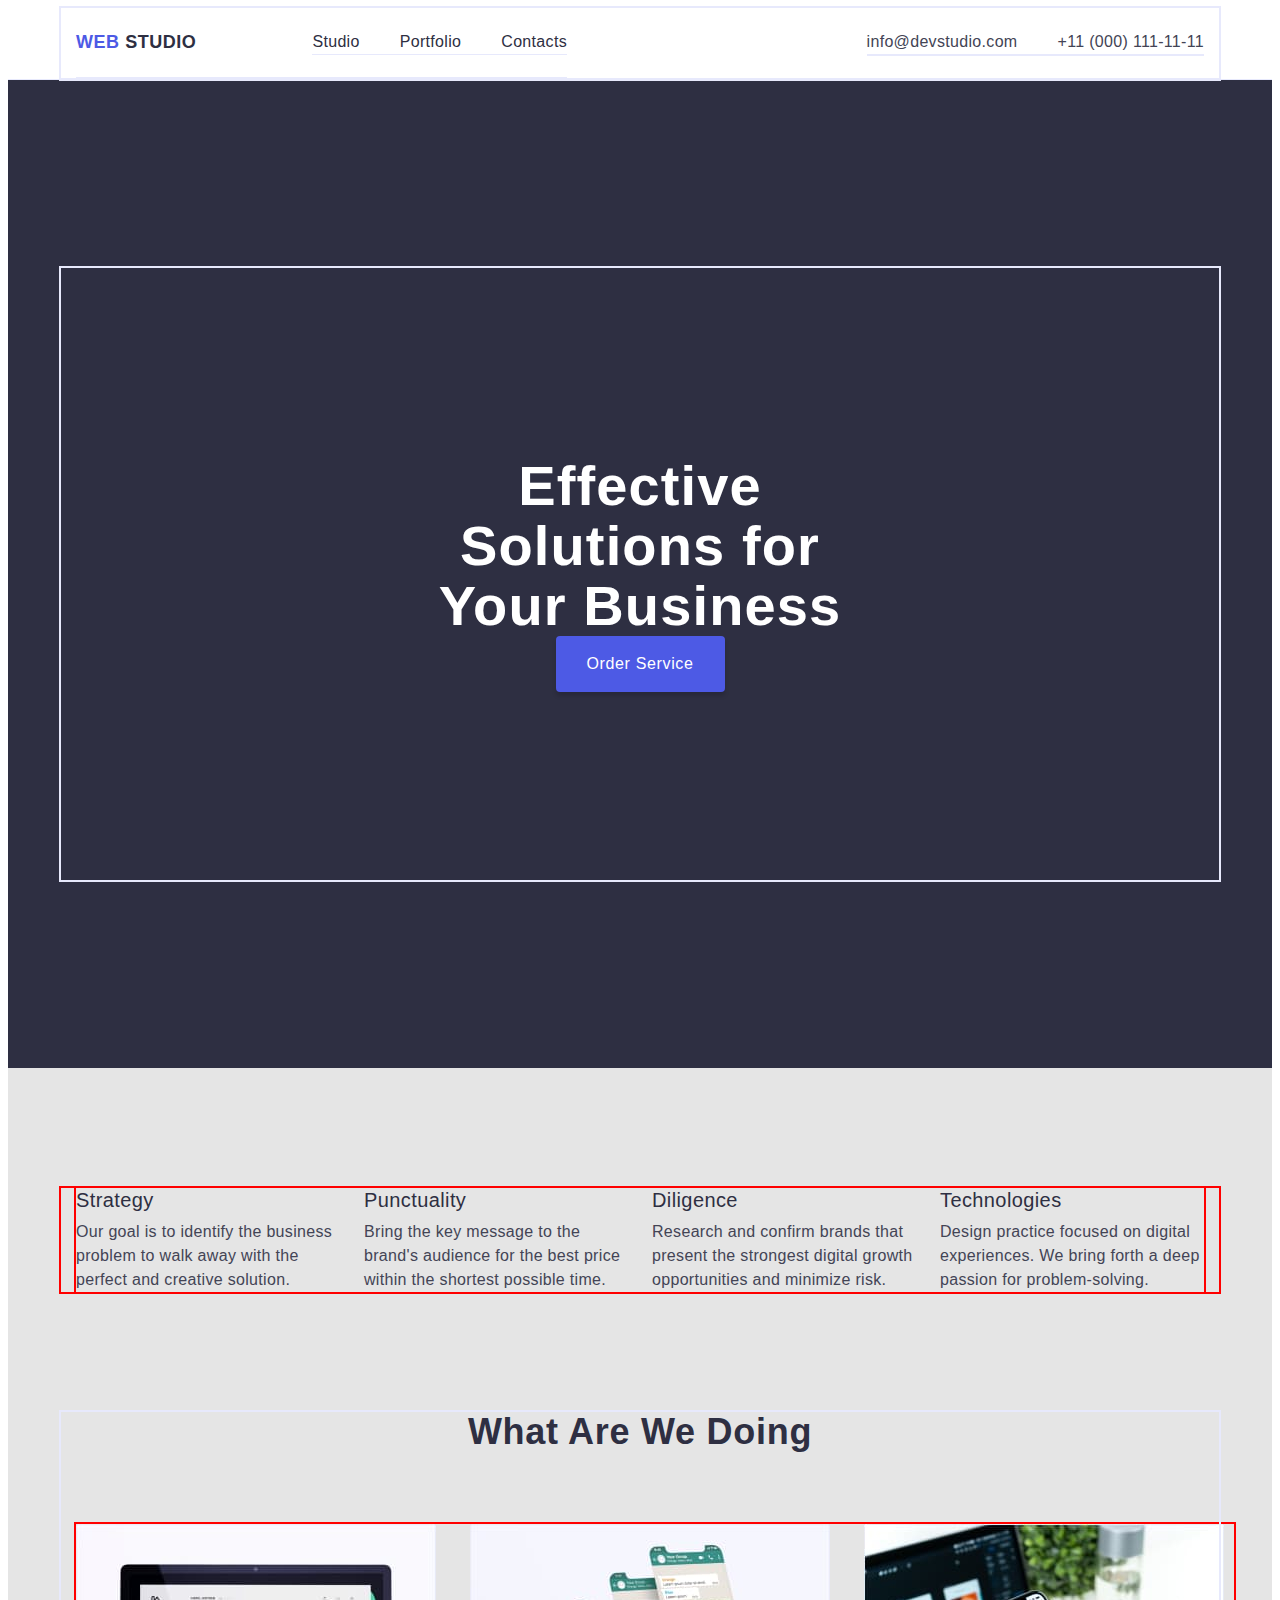
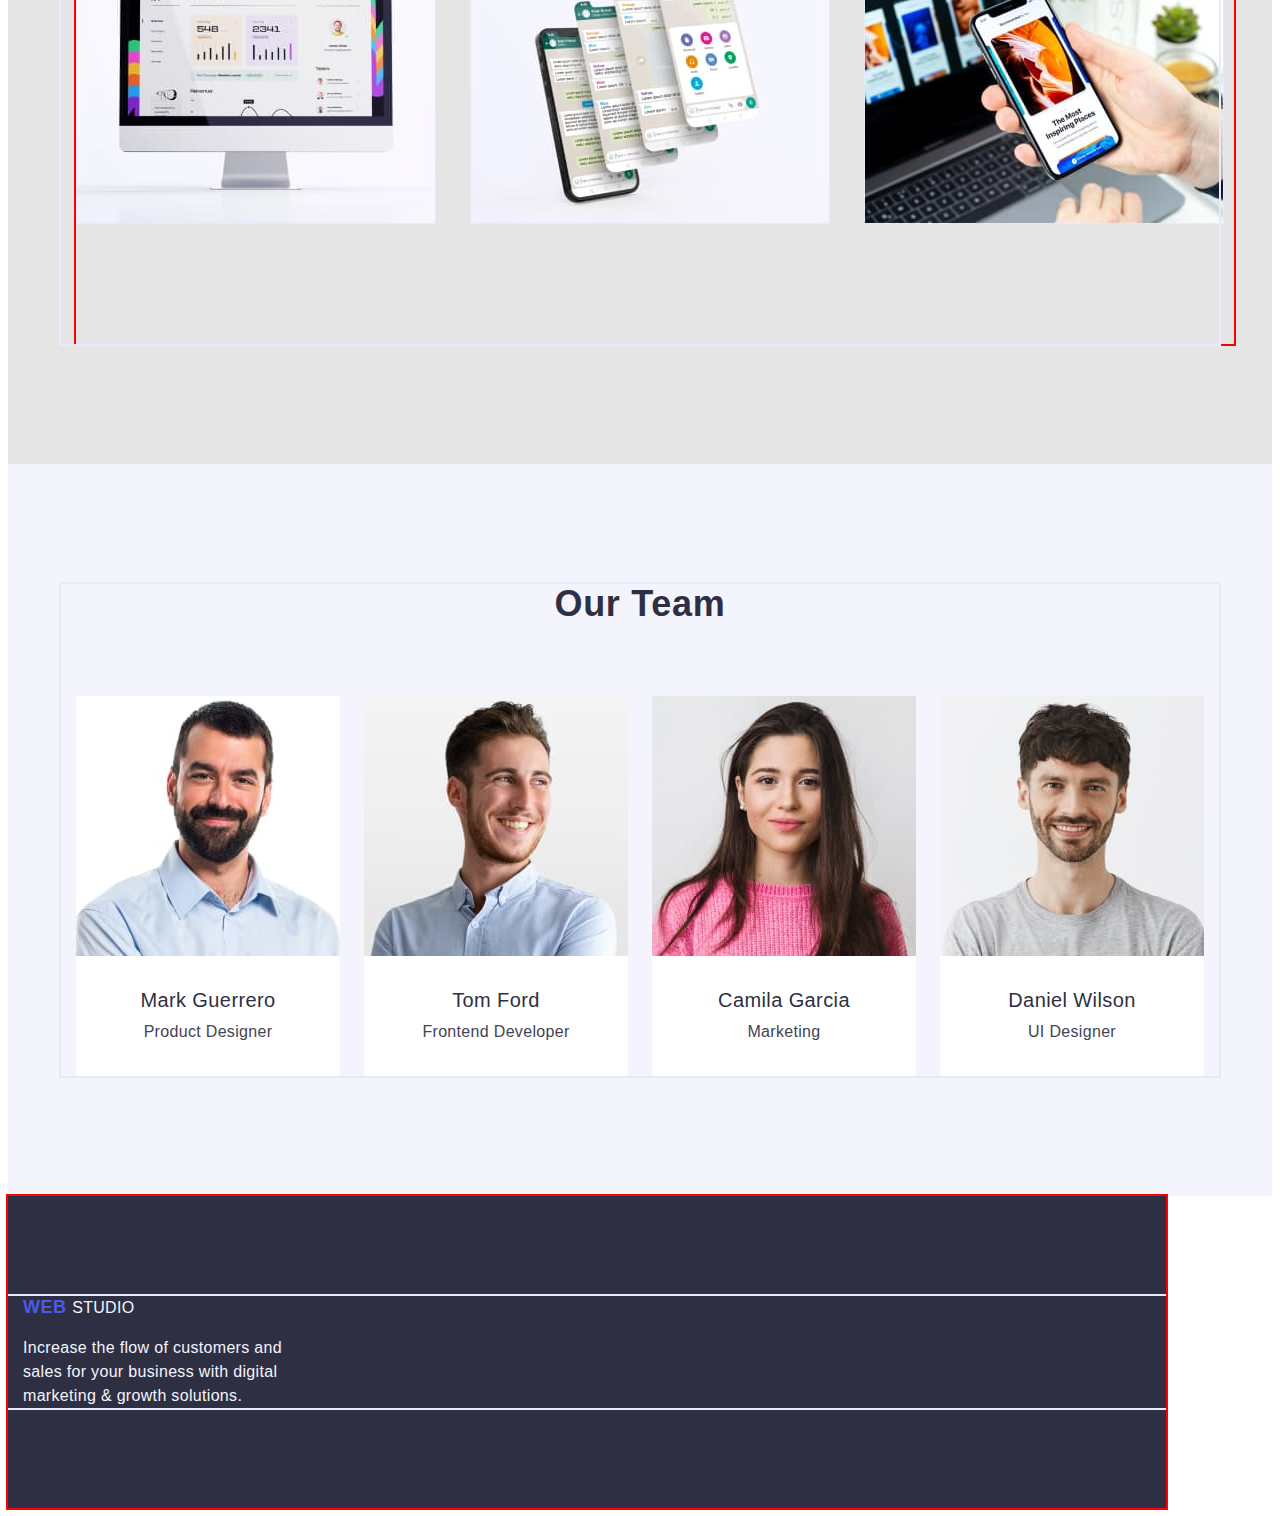
==== index.html @ 324037ab "hw3" ====
<!DOCTYPE html>
<html lang="en">
  <head>
    <meta charset="UTF-8" />
    <meta http-equiv="X-UA-Compatible" content="IE=edge" />
    <meta name="viewport" content="width=device-width, initial-scale=1.0" />
    <title>Домашка 2</title>
  <link rel="preconnect" href="https://fonts.googleapis.com">
  <link rel="preconnect" href="https://fonts.gstatic.com" crossorigin>
  <!-- <link href="https://fonts.googleapis.com/css2?family=Montserrat:wght@400;600&display=swap" rel="stylesheet"> -->
  <!-- <link -->
    <!-- href="https://fonts.googleapis.com/css2?family=Raleway:wght@400;500;600;700;800&family=Roboto+Serif:wght@300;400;500;600;700;900&display=swap" -->
    <!-- rel="stylesheet"> -->
  <link rel="stylesheet" href="https://cdnjs.cloudflare.com/ajax/libs/modern-normalize/2.0.0/modern-normalize.min.css"
      integrity="sha512-4xo8blKMVCiXpTaLzQSLSw3KFOVPWhm/TRtuPVc4WG6kUgjH6J03IBuG7JZPkcWMxJ5huwaBpOpnwYElP/m6wg=="
      crossorigin="anonymous" referrerpolicy="no-referrer" />
  <link rel="stylesheet" href="./css/styles.css">
  </head>

  <body>
    <header class="header-class">
      <div class="container flex-container ">
        <nav class="flex-container">
          <a class="main-return-index link" href="./index.html">Web
            <span class="logo-studio">Studio</span></a>
          <ul class="flex-container list">
            <li><a class="main-menu link" href="./index.html">Studio</a></li>
            <li><a class="main-menu link" href="./portfolio.html">Portfolio</a></li>
            <li><a class="main-menu link" href="">Contacts</a></li>
          </ul>
        </nav>
      
        <address class="main-adress flex-container">
          <ul class="flex-container list">
            <li><a class="main-email-tel link" href="mailto:info@devstudio.com">info@devstudio.com</a></li>
            <li><a class="main-email-tel link" href="tel:+110001111111">+11 (000) 111-11-11</a></li>
          </ul>
        </address>
      </div>
    </header>

    <main>
      <section class="main-section-first">
        <div class="container container-first">
          <h1 class="main-h-first">Effective Solutions for Your Business</h1>

          <button class="main-button" type="button">Order Service</button>
        </div>
      </section>

      <section class="main-section-second">
        
        <div class="container container-second">
          <h2 class=" visually-hidden ">make world beautiful</h2>
          <ul class="container-second  list">
            <li class="second-li">
              <h3 class="main-h-second">Strategy</h3>
              <p class="main-p-second">
                Our goal is to identify the business problem to walk away with the
                perfect and creative solution.
              </p>
            </li>
            
            <li class="second-li">
              <h3 class="main-h-second">Punctuality</h3>
              <p class="main-p-second">
                Bring the key message to the brand's audience for the best price
                within the shortest possible time.
              </p>
            </li>
            <li class="second-li">
              <h3 class="main-h-second">Diligence</h3>
              <p class="main-p-second">
                Research and confirm brands that present the strongest digital
                growth opportunities and minimize risk.
              </p>
            </li>
            <li class="second-li">
              <h3 class="main-h-second">Technologies</h3>
              <p class="main-p-second">
                Design practice focused on digital experiences. We bring forth a
                deep passion for problem-solving.
              </p>
            </li>
          </ul>
        </div>
      </section>

      <section class="main-section-third">
        <div  class="container">
          <h2 class="main-h-third">What are we doing</h2>
         
            <ul class="container-third list">
              <li class="third-li">
                <img class="main-img" src="./images/img1c.jpg"  alt="img1" />
              </li>
              <li class="third-li">
                <img class="main-img" src="./images/img2c.jpg"  alt="img2" />
              </li>
              <li class="third-li">
                <img class="main-img" src="./images/img3c.jpg"  alt="img3" />
              </li>
            </ul>
          
        </div>
      </section>

      <section class="main-section-four">
        <div class="container">
          <h2 class="main-h-third">Our Team</h2>
          <ul class="flex-container-third list">
            <li class="class-team-img">
              <img  class="main-img-team"
                src="./images/developer1c.jpg"
                alt="developer1"  />
              <div class="fio-job">
                  <h3 class="main-fio">Mark Guerrero</h3>
                  <p class="job-title">Product Designer</p>
              </div>
              
            </li>
            <li class="class-team-img">
              <img class="main-img-team"
                src="./images/developer2c.jpg"
                alt="developer2"  />
              <div class="fio-job">
                  <h3 class="main-fio">Tom Ford</h3>
                  <p class="job-title">Frontend Developer</p>
              </div>
            </li>
            <li class="class-team-img">
              <img class="main-img-team"
                src="./images/developer3c.jpg"
                alt="developer3" />
              <div class="fio-job">
                  <h3 class="main-fio">Camila Garcia</h3>
                  <p class="job-title">Marketing</p>
              </div>
            </li>
            <li class="class-team-img">
              <img class="main-img-team"
                src="./images/developer4c.jpg"
                alt="developer4" />
              <div class="fio-job">
                  <h3 class="main-fio">Daniel Wilson</h3>
                  <p class="job-title">UI Designer</p>
              </div>
            </li>
          </ul>
        </div>
      </section>
    </main>

    <footer class="footer-class">
      <div class="container footer-class">
          <a class="main-footer-index link " href="./index.html">Web
            <span class="main-p-footer">Studio</span></a>
                  
          <p class="main-p-footer size-p-footer">
            Increase the flow of customers and sales for your business with digital
            marketing & growth solutions.
          </p>
      </div>
    </footer>
  </body>
</html>
---- css/styles.css ----
html,
body{
    font-family: "Roboto", sans-serif;
    font-weight: 500;
    color: #434455;
    background-color:#FFFFFF;}
:root{
    --title-color:#ffffff;
    --background-color-body:#2e2f42;
    --portfolio-filter-color: #4D5AE5;
    --portfolio-filter-background: #F4F4FD;
    --color-main-menu: #434455;
    --color-border-portfolio:#e7e9fc;
}
.list{list-style: none;  }
.link{text-decoration: none; }
p,h1,h2,h3,h4,h5,h6 {margin: 0;}
ul,ol{margin: 0;   padding: 0  ;}
img{display: block;}

/* Main menu */
.main-menu {
    font-family: 'Raleway', sans-serif;
    font-style: normal;
    font-weight: 500;
    font-size: 16px;
    line-height: 1.5;
    letter-spacing: 0.02em;
    color: var(--background-color-body);
    gap: 40px;
    padding: 24px 0;
}
 .main-menu:hover,
 .main-menu:focus {
     color: #404bbf; 
}
.flex-container{
    display: flex;
    align-items: center;
    gap: 40px;
    justify-content: space-between;
    /* border-bottom: 1px solid var(--color-border-portfolio); */
    border-bottom: 1px solid #e7e9fc
}
.flex-container-first{
    box-sizing: content-box;
    display: flex;
}
.flex-container-second {
    display: flex;
    align-items: center;
    gap: 24px;
    justify-content: center;
}
.flex-container-portfolio{
    display: flex;
    flex-wrap: wrap;
    align-items: center;
    column-gap: 24px;
    row-gap: 48px;
    margin-bottom: 72px;
    border-top: none;
    /* width: calc((100% - 48px) / 3); */
}
.portfolio-li{
    width: calc((100% - 48px) / 3);
}
.portfolio-list{
    padding: 32px 16px;
    border: 1px solid var(--color-border-portfolio);
    border-top: none;
}
.flex-container-menu-portfolio{
    display: flex;
    align-items: center;
    gap: 24px;
    margin-bottom: 72px;
    padding-top: 96px;
}   
.flex-container-third {
    display: flex;
    align-items: center;
    gap: 24px;
    }
.flex-on{
    display: flex;
    align-items: center;
    justify-items: center;
    justify-content: center;
}

.logo-studio{
       font-family: 'Raleway', sans-serif;
        font-style: normal;
        font-weight: 800;
        font-size: 18px;
        line-height: 1.17;
        letter-spacing: 0.03em;
        text-transform: uppercase;
        color: #2E2F42;
}

.main-return-index{
    font-family: 'Raleway',sans-serif;
    font-style: normal;
    font-weight: 800;
    font-size: 18px;
    line-height: 1.17;
    padding-top: 24px;
    padding-bottom: 24px;
    margin-right: 76px;
    /* margin-left: 156px; */
    letter-spacing: 0.03em;
    text-transform: uppercase;
    color: var(--portfolio-filter-color);
    background-color: #FFFFFF;
 }
.main-footer-index {
    font-family: 'Raleway', sans-serif;
    font-style: normal;
    font-weight: 800;
    font-size: 18px;
    line-height: 1.17;
    letter-spacing: 0.03em;
    text-transform: uppercase;
    color: var(--portfolio-filter-color);
    background-color: var(--background-color-body);
    margin-bottom: 16px;
    display: inline-block;
}
.main-return-index:hover,
.main-return-index:focus {
    color: #404bbf;
}
.main-footer-index:hover,
.main-footer-index:focus {
    color: #FFFFFF;
}
.main-p-footer {
    font-family: 'Roboto', sans-serif;
    font-weight: 400;
    font-size: 16px;
    line-height: 1.5;
    letter-spacing: 0.02em;
    color: var(--portfolio-filter-background);
}
.size-p-footer {
    width: 264px;
}
.main-adress {
    font-style: normal; 
}

.main-email-tel{
    font-family: 'Roboto',sans-serif;
    font-style: normal;
    font-weight: 400;
    font-size: 16px;
    line-height: 1.5;
    letter-spacing: 0.02em;
    color: var(--color-main-menu);
    margin-right: auto;
}
.main-email-tel:hover,
.main-email-tel:focus {
    color: #404bbf;
 
}
.main-section-first{
    padding: 188px 0;
    background-color: var(--background-color-body);
}
.main-h-first {
    font-weight: 700;
    font-size: 56px;
    line-height: 1.07;
    text-align: center; 
    letter-spacing: 0.02em;
    max-width: 496px;
    color: var(--title-color);
    
}
.main-button {
    font-family: "Roboto", sans-serif;
    font-style: normal;
    font-weight: 500;
    font-size: 16px;
    line-height: 1.5;
    letter-spacing: 0.04em;
    color: var(--title-color);
    background-color: var(--portfolio-filter-color);
    cursor: pointer;
    display: block;
    align-items: center;
    align-items: flex-start;
    padding: 12px 24px;
    min-width: 169px;
    height: 56px;
    border: 1px solid var(--color-border-portfolio);
    box-shadow: 0px 4px 4px rgba(0, 0, 0, 0.15);
    border-radius: 4px;
    border: none;
}
.main-button:hover,
.main-button:focus {
    background-color: #404BBF;
    border: 1px solid transparent;
    }
.main-section-second{
    background: #E5E5E5;  
    padding-top: 120px;
    padding-bottom: 120px;
}
.h-two-hidden{
    content-visibility: hidden;
}
.main-h-second {
    font-weight: 500;
    font-size: 20px;
    line-height: 1.2;
    letter-spacing: 0.02em;
    color: #2E2F42;
    margin-bottom: 8px;
}
.main-p-second {
    font-weight: 400;
    font-size: 16px;
    line-height: 1.5;
    letter-spacing: 0.02em;
    color: #434455; 
}
.main-section-third{
    background-color: #E5E5E5;
    padding-bottom: 120px;
}
.main-section-four {
    background-color: #F4F4FD;
    padding: 120px 0;
}
.main-h-third {
    font-weight: 700;
    font-size: 36px;
    line-height: 1.11;
    text-align: center;
    align-items: center;
    letter-spacing: 0.02em;
    text-transform: capitalize;
    color: #2E2F42;
    margin-bottom: 72px;
}
.main-fio {
    font-weight: 500;
    font-size: 20px;
    line-height: 1.2;
    text-align: center;
    letter-spacing: 0.02em;
    color: #2E2F42;
    margin-bottom: 8px;
}
.job-title {
    font-weight: 400;
    font-size: 16px;
    line-height: 1.5;
    text-align: center;
    letter-spacing: 0.02em;
    color: #434455;
}
.fio-job {
    border-radius: 0px 0px 4px 4px;
    background-color: #FFFFFF;
    padding: 32px 16px;
}
.footer-class{
    padding: 100px 0;
    /* width: 1440px; */
    width: 1158px;
    margin-left: 156 px;
    /* display: inline-block; */
    outline: 2px solid red;
    background-color: var(--background-color-body);
}
 
    
/****--------------- Portfolio */
.portfolio-filter{
    font-family: "Roboto", sans-serif;
    font-weight: 500;
    font-size: 16px;
    line-height: 1.5;
    letter-spacing: 0.04em;
    background-color: var(--portfolio-filter-background);
    color:var(--portfolio-filter-color);
    cursor: pointer;
    display: flex;
    box-sizing: border-box; 
    align-items: center;
    gap: 24px;
    min-width: 116px;
    height: 48x;
    flex-direction: row;
    justify-content: center;
    align-items: center;
    padding: 12px 24px;
    background: #F4F4FD;
    border: 1px solid #E7E9FC;
    border-radius: 4px;
}

.portfolio-filter:hover, 
.portfolio-filter:focus {
    color: var(--title-color);
    background-color: #404BBF;
    border: 1px solid transparent;
}
.portfolio-h-two{
    font-family: 'Roboto', sans-serif;
        font-style: normal;
        font-weight: 500;
        font-size: 20px;
        line-height: 1.2;
        letter-spacing: 0.02em;
        color: #2E2F42;
        margin-top: 32px;
        margin-bottom: 8px;
        margin-left: 8px;
        background-color: var(--portfolio-filter-background);
}
.portfolio-p{
    font-family: 'Roboto', sans-serif;
    font-style: normal;
    font-weight: 400;
    font-size: 16px;
    line-height: 1.5;
    letter-spacing: 0.02em;
    color: #434455;
    margin-left: 8px;
} 
.main-img{
    display: block; 
    max-width: 100%;
     height: auto;
     flex-basis: calc((100% - 48px) / 3);
}
.main-img-team {
     flex-basis: calc((100% - 3 * 24px) / 4);
}
.header-class{
    border-bottom: 1px solid #e7e9fc;
}
.container {
    /* width: 1440px; */
    width: 1158px;
    padding: 0 15px;
    /* box-sizing: content-box; */
    box-sizing: border-box;
     margin: 0 auto;
     outline: 2px solid #e7e9fc;
}
.container-first {
    /* width: 1440px; */
    width: 1158px;
    display: flex;
    flex-direction: column;
    padding: 188px 0;
    align-items: center;
 }
.container-second {
    /* width: 1440px; */
    width: 1158px;
    display: flex;
    /* padding: 120px 0; */
    flex-direction: row;
    /* margin-left: 156 px; */
    /* margin-right: 156 px; */
    align-items: center;
    outline: 2px solid red;
    gap: 24px;
    
    /* flex-basis: calc((100% - 72px) / 4); */
}
.second-li{
    flex-basis: calc((100% - 72px) / 4);
}
.third-li{
    flex-basis: calc((100% - 48px) / 3);
}

.container-third{
    /* width: 1440px; */
    width: 1158px;
    display: flex;
    padding-bottom: 120px;
    flex-direction: row;
    margin-left: 156 px;
    margin-right: 156 px;
    align-items: center;
    outline: 2px solid red;
    margin: 0 auto;
    gap: 24px;
    justify-content: center;
    /* flex-basis: calc((100% - 48px) / 3); */
}
.title-hid{}

.visually-hidden {
    position: absolute;
    width: 1px;
    height: 1px;
    margin: -1px;
    border: 0;
    padding: 0;
    white-space: nowrap;
    clip-path: inset(100%);
    clip: rect(0 0 0 0);
    overflow: hidden;
}
.second-item{
    flex-basis: calc((100% - 72px) / 4);
}


.flex-container-menu-portfolio{
    /* width: 1440px; */
    width: 1158px;
    display: flex;
    flex-direction: row;
    margin-left: 427 px;
    margin-right: 427 px;
    align-items: center;
    outline: 2px solid red;
    margin: 0 auto;
    gap: 24px;
    justify-content: center;
    margin-bottom: 72px;
}
.section-portfolio{
    padding-top: 96px;
    padding-bottom: 120px;
    width: 1440px;
}
.class-team-img{
    flex-basis: calc((100% - 72px) / 4);
    border-radius: 0px 0px 4px 4px;
}
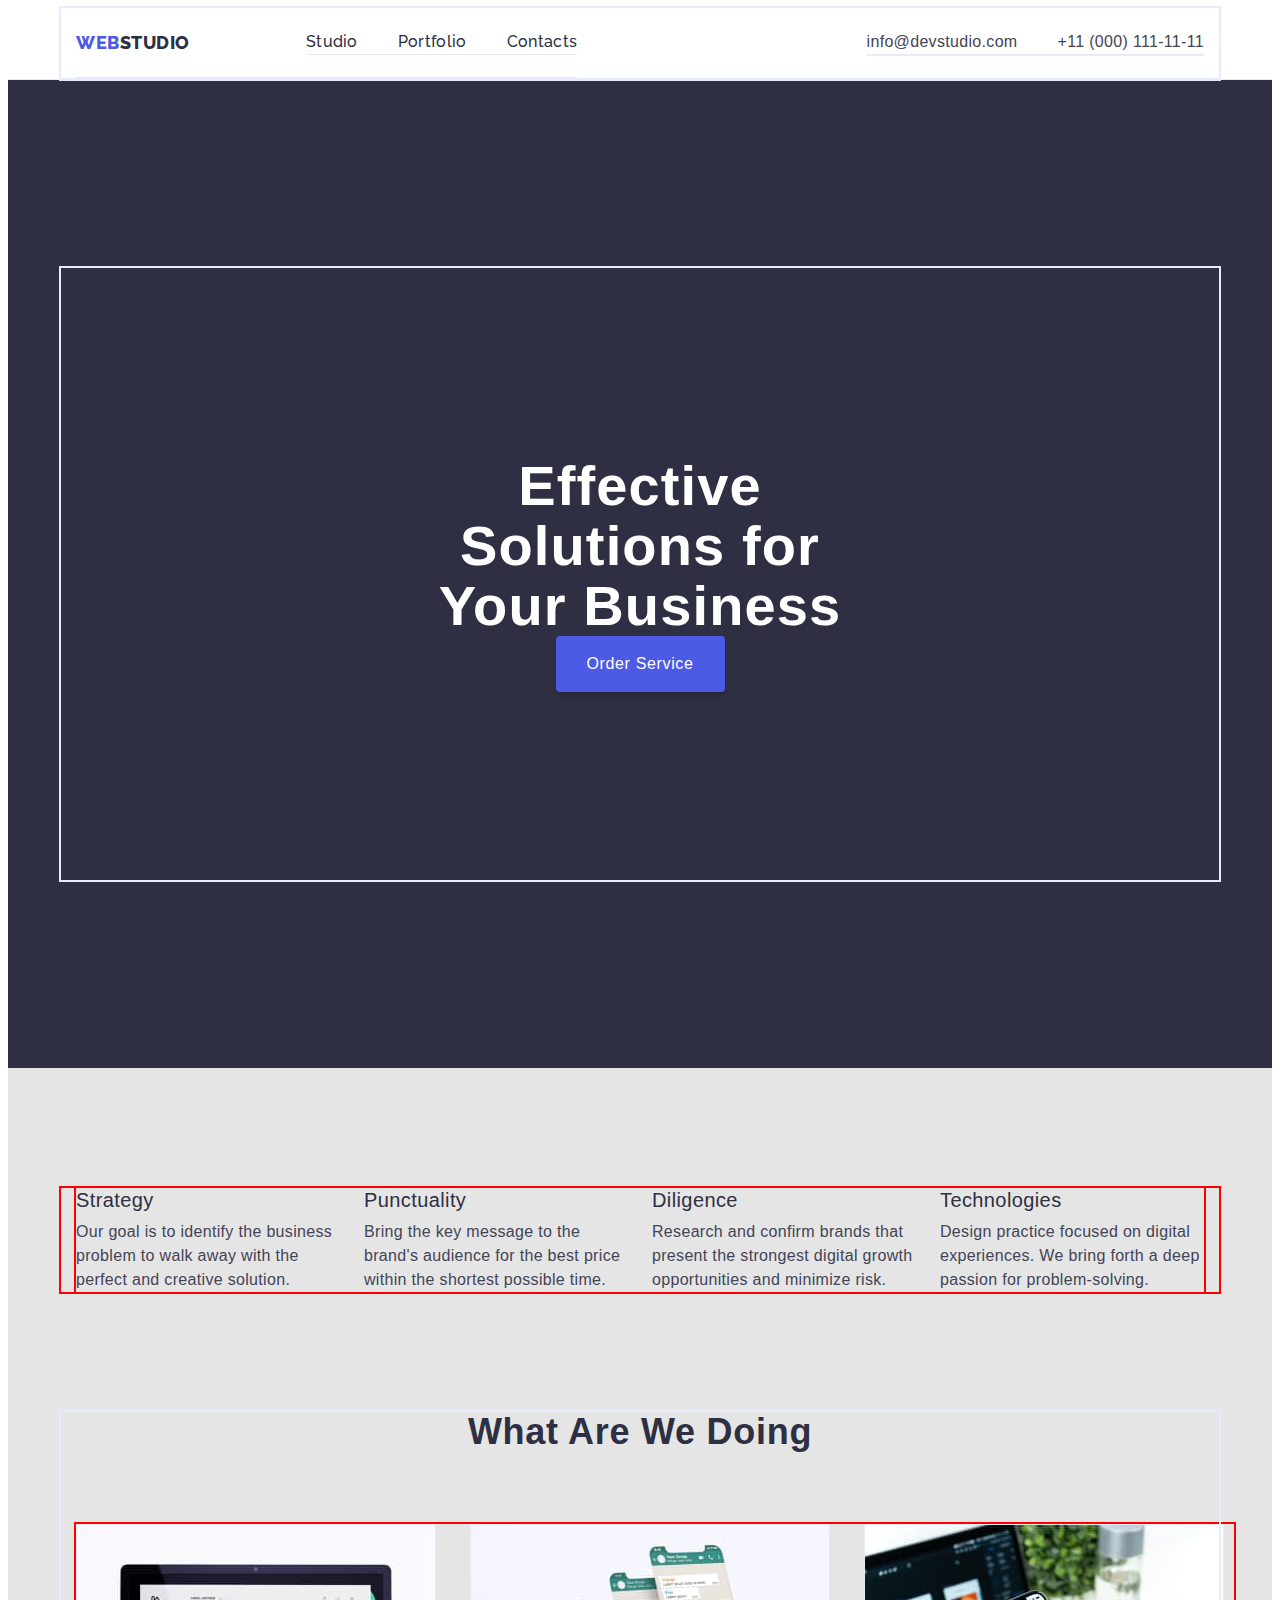
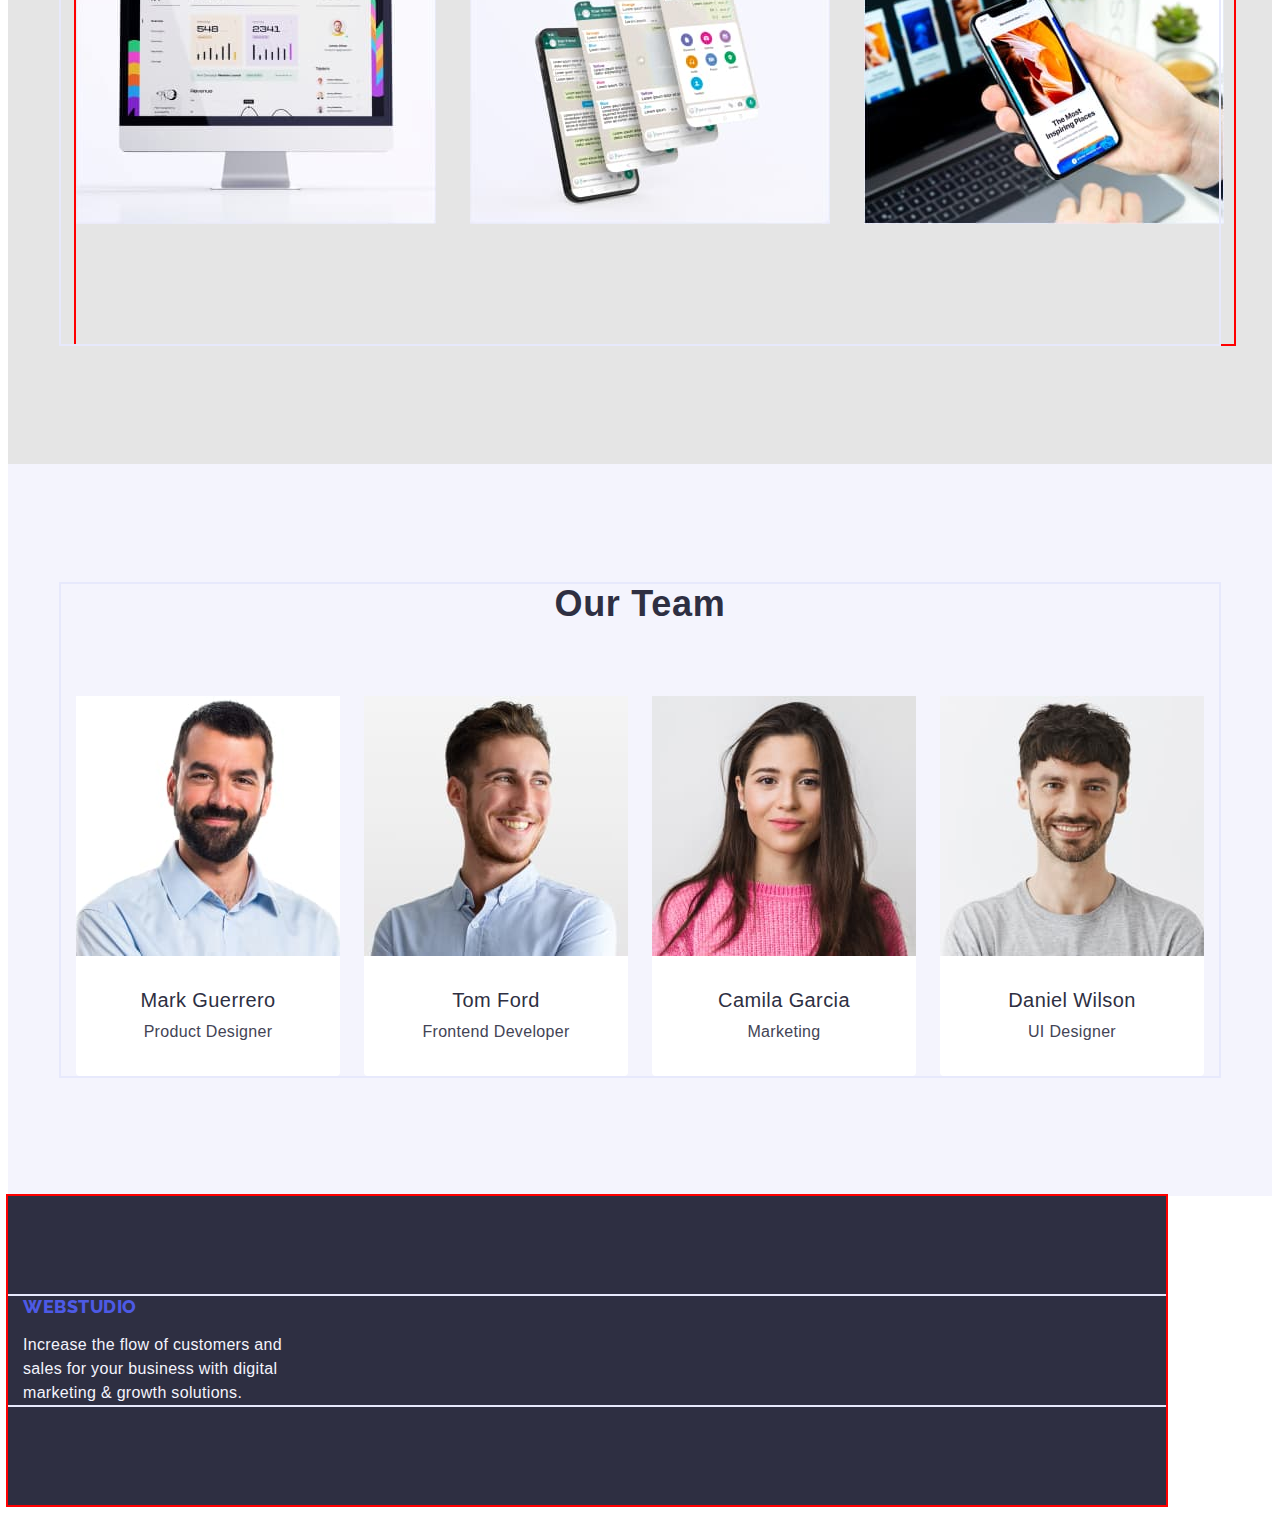
==== commit 733d0dd5: "hw3m1" ====
--- a/index.html
+++ b/index.html
@@ -5,24 +5,20 @@
     <meta http-equiv="X-UA-Compatible" content="IE=edge" />
     <meta name="viewport" content="width=device-width, initial-scale=1.0" />
     <title>Домашка 2</title>
-  <link rel="preconnect" href="https://fonts.googleapis.com">
-  <link rel="preconnect" href="https://fonts.gstatic.com" crossorigin>
-  <!-- <link href="https://fonts.googleapis.com/css2?family=Montserrat:wght@400;600&display=swap" rel="stylesheet"> -->
-  <!-- <link -->
-    <!-- href="https://fonts.googleapis.com/css2?family=Raleway:wght@400;500;600;700;800&family=Roboto+Serif:wght@300;400;500;600;700;900&display=swap" -->
-    <!-- rel="stylesheet"> -->
-  <link rel="stylesheet" href="https://cdnjs.cloudflare.com/ajax/libs/modern-normalize/2.0.0/modern-normalize.min.css"
-      integrity="sha512-4xo8blKMVCiXpTaLzQSLSw3KFOVPWhm/TRtuPVc4WG6kUgjH6J03IBuG7JZPkcWMxJ5huwaBpOpnwYElP/m6wg=="
-      crossorigin="anonymous" referrerpolicy="no-referrer" />
-  <link rel="stylesheet" href="./css/styles.css">
+    <link rel="preconnect" href="https://fonts.googleapis.com">
+    <link rel="preconnect" href="https://fonts.gstatic.com" crossorigin>
+    <link
+      href="https://fonts.googleapis.com/css2?family=Raleway:wght@800&family=Roboto+Serif:wght@400;500;700&display=swap"
+      rel="stylesheet">
+  
+    <link rel="stylesheet" href="./css/styles.css">
   </head>
 
   <body>
     <header class="header-class">
       <div class="container flex-container ">
-        <nav class="flex-container">
-          <a class="main-return-index link" href="./index.html">Web
-            <span class="logo-studio">Studio</span></a>
+        <nav class="nav-class flex-container">
+          <a class="main-return-index link" href="./index.html">Web<span class="logo-studio">Studio</span></a>
           <ul class="flex-container list">
             <li><a class="main-menu link" href="./index.html">Studio</a></li>
             <li><a class="main-menu link" href="./portfolio.html">Portfolio</a></li>
@@ -153,10 +149,8 @@
 
     <footer class="footer-class">
       <div class="container footer-class">
-          <a class="main-footer-index link " href="./index.html">Web
-            <span class="main-p-footer">Studio</span></a>
-                  
-          <p class="main-p-footer size-p-footer">
+        <a class="main-footer-index link " href="./index.html">Web<span class="main-span-footer">Studio</span></a>
+        <p class="main-p-footer size-p-footer">
             Increase the flow of customers and sales for your business with digital
             marketing & growth solutions.
           </p>
--- a/css/styles.css
+++ b/css/styles.css
@@ -39,7 +39,6 @@
     align-items: center;
     gap: 40px;
     justify-content: space-between;
-    /* border-bottom: 1px solid var(--color-border-portfolio); */
     border-bottom: 1px solid #e7e9fc
 }
 .flex-container-first{
@@ -60,13 +59,14 @@
     row-gap: 48px;
     margin-bottom: 72px;
     border-top: none;
-    /* width: calc((100% - 48px) / 3); */
 }
 .portfolio-li{
+    /* flex-basis: calc((100% - 48x) / 3); */
     width: calc((100% - 48px) / 3);
 }
 .portfolio-list{
     padding: 32px 16px;
+
     border: 1px solid var(--color-border-portfolio);
     border-top: none;
 }
@@ -109,7 +109,6 @@
     padding-top: 24px;
     padding-bottom: 24px;
     margin-right: 76px;
-    /* margin-left: 156px; */
     letter-spacing: 0.03em;
     text-transform: uppercase;
     color: var(--portfolio-filter-color);
@@ -272,7 +271,6 @@
 }
 .footer-class{
     padding: 100px 0;
-    /* width: 1440px; */
     width: 1158px;
     margin-left: 156 px;
     /* display: inline-block; */
@@ -348,16 +346,13 @@
     border-bottom: 1px solid #e7e9fc;
 }
 .container {
-    /* width: 1440px; */
     width: 1158px;
     padding: 0 15px;
-    /* box-sizing: content-box; */
     box-sizing: border-box;
      margin: 0 auto;
      outline: 2px solid #e7e9fc;
 }
 .container-first {
-    /* width: 1440px; */
     width: 1158px;
     display: flex;
     flex-direction: column;
@@ -365,43 +360,35 @@
     align-items: center;
  }
 .container-second {
-    /* width: 1440px; */
-    width: 1158px;
-    display: flex;
-    /* padding: 120px 0; */
+    width: 1158px;
+    display: flex;
+    flex-direction: row;
+    align-items: center;
+    outline: 2px solid red;
+    gap: 24px;
+    
+    /* flex-basis: calc((100% - 72px) / 4); */
+}
+.second-li{
+    flex-basis: calc((100% - 72px) / 4);
+}
+.third-li{
+    flex-basis: calc((100% - 48px) / 3);
+}
+.container-third{
+    width: 1158px;
+    display: flex;
+    padding-bottom: 120px;
     flex-direction: row;
     /* margin-left: 156 px; */
     /* margin-right: 156 px; */
     align-items: center;
     outline: 2px solid red;
-    gap: 24px;
-    
-    /* flex-basis: calc((100% - 72px) / 4); */
-}
-.second-li{
-    flex-basis: calc((100% - 72px) / 4);
-}
-.third-li{
-    flex-basis: calc((100% - 48px) / 3);
-}
-
-.container-third{
-    /* width: 1440px; */
-    width: 1158px;
-    display: flex;
-    padding-bottom: 120px;
-    flex-direction: row;
-    margin-left: 156 px;
-    margin-right: 156 px;
-    align-items: center;
-    outline: 2px solid red;
     margin: 0 auto;
     gap: 24px;
     justify-content: center;
     /* flex-basis: calc((100% - 48px) / 3); */
 }
-.title-hid{}
-
 .visually-hidden {
     position: absolute;
     width: 1px;
@@ -417,26 +404,25 @@
 .second-item{
     flex-basis: calc((100% - 72px) / 4);
 }
-
-
 .flex-container-menu-portfolio{
-    /* width: 1440px; */
-    width: 1158px;
-    display: flex;
+    width: 1158px;
+    display: flex;
+    box-sizing: border-box;
     flex-direction: row;
-    margin-left: 427 px;
-    margin-right: 427 px;
     align-items: center;
     outline: 2px solid red;
     margin: 0 auto;
     gap: 24px;
     justify-content: center;
     margin-bottom: 72px;
+    margin-left: 427 px;
+        margin-right: 427 px;
 }
 .section-portfolio{
+    /* width: 1158px; */
     padding-top: 96px;
     padding-bottom: 120px;
-    width: 1440px;
+    
 }
 .class-team-img{
     flex-basis: calc((100% - 72px) / 4);
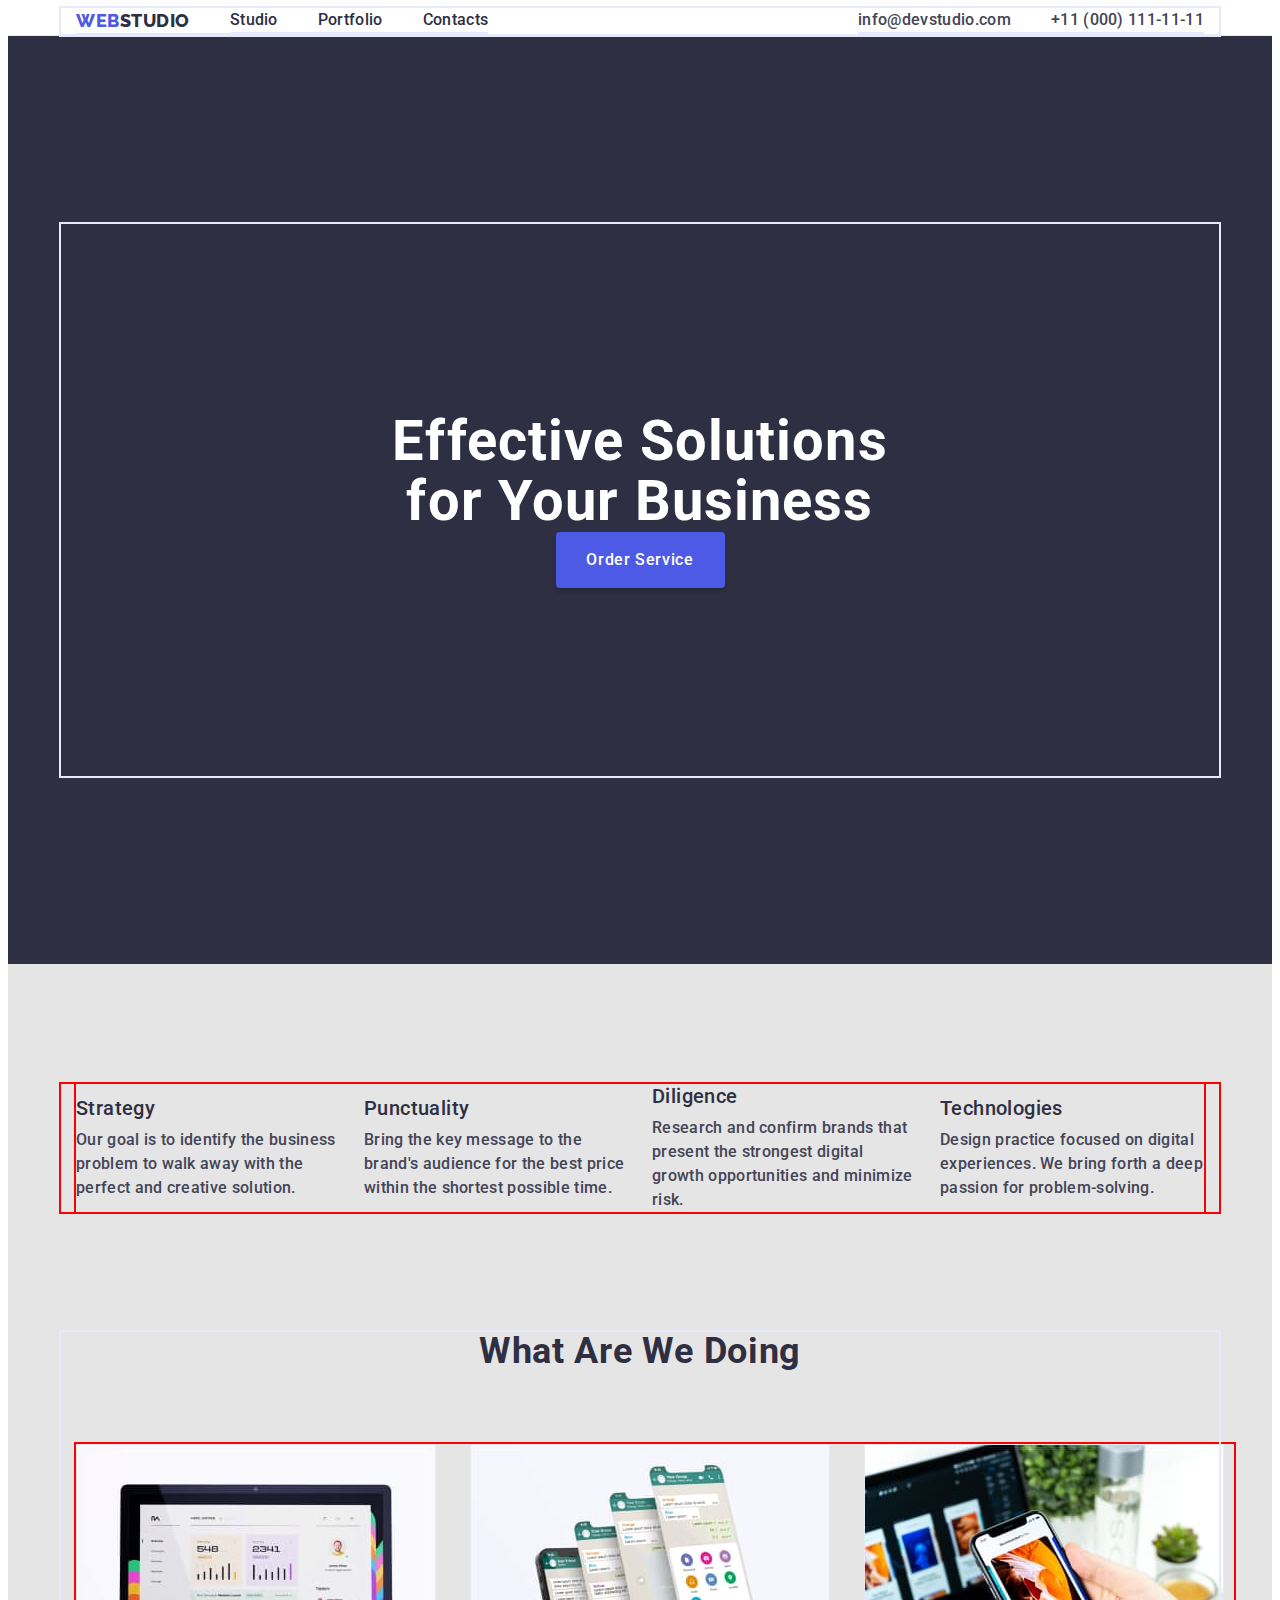
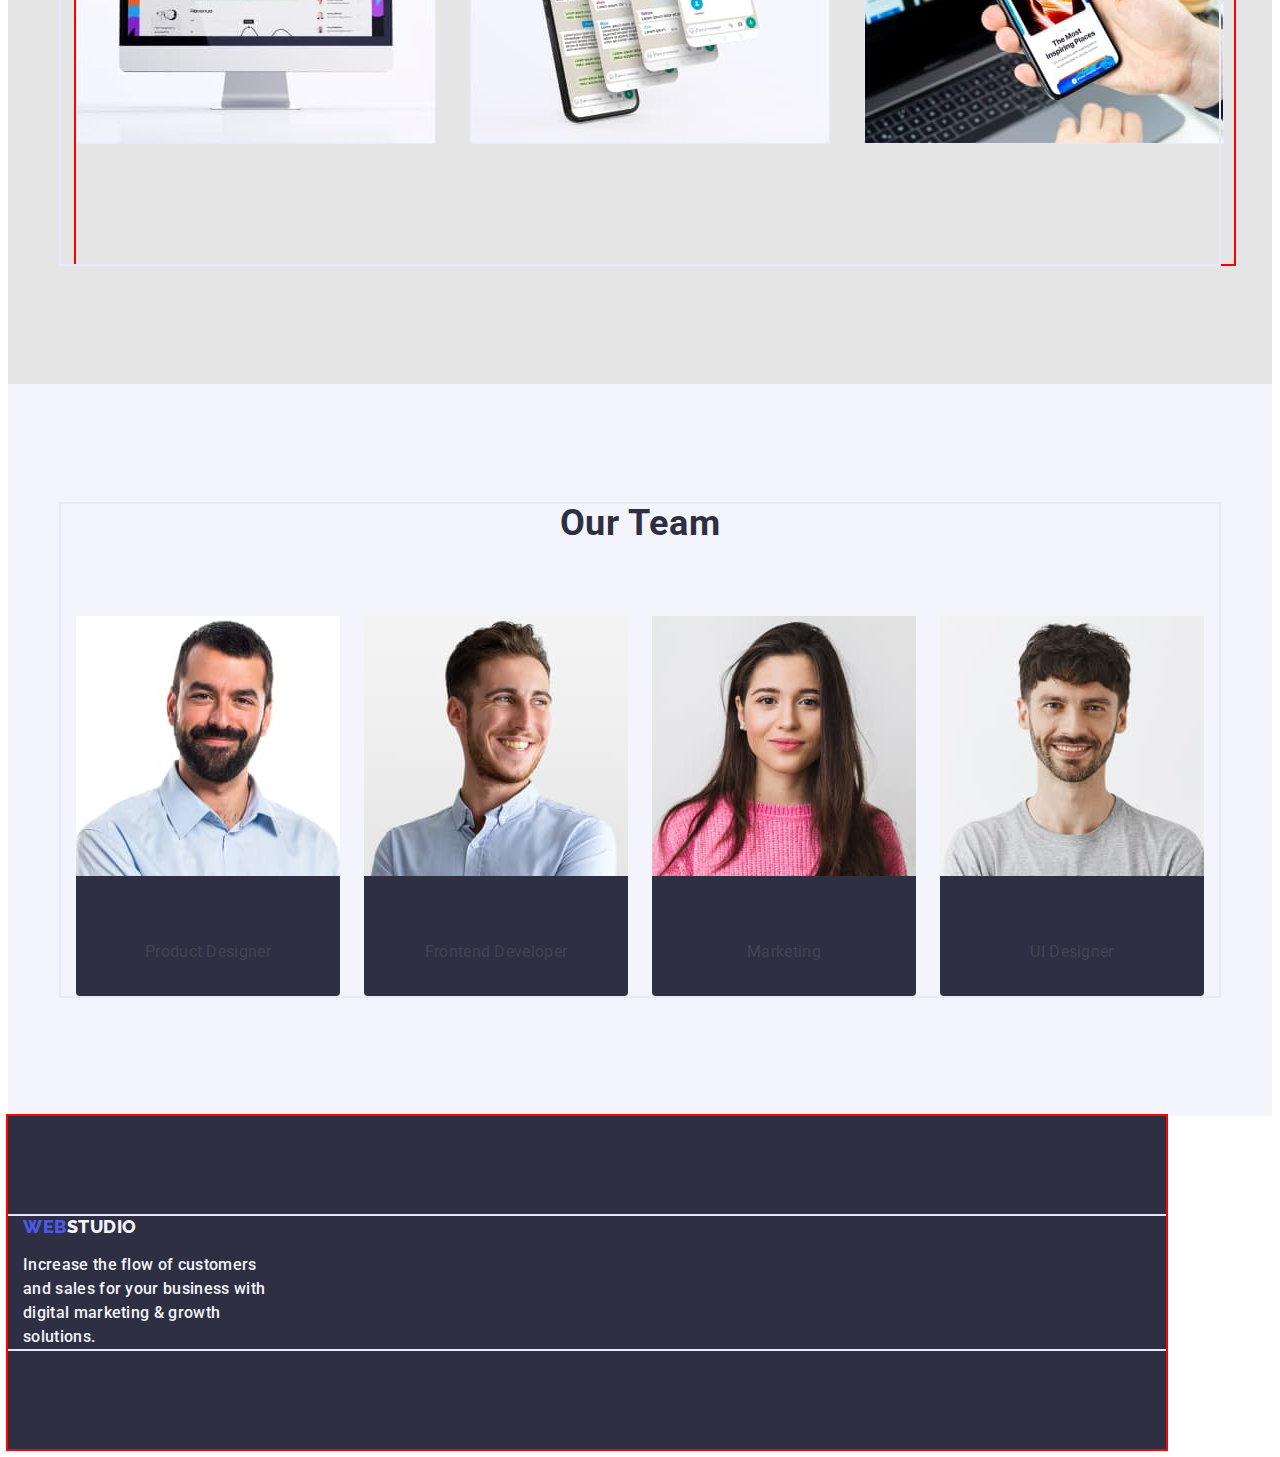
==== commit 83db0241: "hw3m3" ====
--- a/index.html
+++ b/index.html
@@ -7,10 +7,11 @@
     <title>Домашка 2</title>
     <link rel="preconnect" href="https://fonts.googleapis.com">
     <link rel="preconnect" href="https://fonts.gstatic.com" crossorigin>
-    <link
-      href="https://fonts.googleapis.com/css2?family=Raleway:wght@800&family=Roboto+Serif:wght@400;500;700&display=swap"
+    <link href="https://fonts.googleapis.com/css2?family=Raleway:wght@800&family=Roboto:wght@400;500;700&display=swap"
       rel="stylesheet">
-  
+  <link rel="stylesheet" href="https://cdnjs.cloudflare.com/ajax/libs/modern-normalize/2.0.0/modern-normalize.min.css"
+    integrity="sha512-4xo8blKMVCiXpTaLzQSLSw3KFOVPWhm/TRtuPVc4WG6kUgjH6J03IBuG7JZPkcWMxJ5huwaBpOpnwYElP/m6wg=="
+    crossorigin="anonymous" referrerpolicy="no-referrer" />
     <link rel="stylesheet" href="./css/styles.css">
   </head>
 
--- a/css/styles.css
+++ b/css/styles.css
@@ -1,4 +1,3 @@
-html,
 body{
     font-family: "Roboto", sans-serif;
     font-weight: 500;
@@ -11,6 +10,11 @@
     --portfolio-filter-background: #F4F4FD;
     --color-main-menu: #434455;
     --color-border-portfolio:#e7e9fc;
+    --color-focus-blu: #404bbf;
+    --color-h-second: #2E2F42;
+    --color-main-total: #F4F4FD;
+    --color-main-p: #434455;
+    --color-sect-third: #E5E5E5;
 }
 .list{list-style: none;  }
 .link{text-decoration: none; }
@@ -20,8 +24,6 @@
 
 /* Main menu */
 .main-menu {
-    font-family: 'Raleway', sans-serif;
-    font-style: normal;
     font-weight: 500;
     font-size: 16px;
     line-height: 1.5;
@@ -32,8 +34,10 @@
 }
  .main-menu:hover,
  .main-menu:focus {
-     color: #404bbf; 
-}
+    color: var(--color-focus-blu);
+}
+.nav-class {}
+
 .flex-container{
     display: flex;
     align-items: center;
@@ -90,30 +94,20 @@
 }
 
 .logo-studio{
-       font-family: 'Raleway', sans-serif;
+    color: var(--background-color-body);
+}
+
+.main-return-index{
+       color: var(--portfolio-filter-color);
+        font-family: 'Raleway', sans-serif;
         font-style: normal;
         font-weight: 800;
         font-size: 18px;
         line-height: 1.17;
         letter-spacing: 0.03em;
         text-transform: uppercase;
-        color: #2E2F42;
-}
-
-.main-return-index{
-    font-family: 'Raleway',sans-serif;
-    font-style: normal;
-    font-weight: 800;
-    font-size: 18px;
-    line-height: 1.17;
-    padding-top: 24px;
-    padding-bottom: 24px;
-    margin-right: 76px;
-    letter-spacing: 0.03em;
-    text-transform: uppercase;
-    color: var(--portfolio-filter-color);
-    background-color: #FFFFFF;
  }
+
 .main-footer-index {
     font-family: 'Raleway', sans-serif;
     font-style: normal;
@@ -127,17 +121,12 @@
     margin-bottom: 16px;
     display: inline-block;
 }
-.main-return-index:hover,
-.main-return-index:focus {
-    color: #404bbf;
-}
-.main-footer-index:hover,
-.main-footer-index:focus {
-    color: #FFFFFF;
-}
+
+.main-span-footer {
+    color: var(--portfolio-filter-background);
+}
+
 .main-p-footer {
-    font-family: 'Roboto', sans-serif;
-    font-weight: 400;
     font-size: 16px;
     line-height: 1.5;
     letter-spacing: 0.02em;
@@ -151,9 +140,6 @@
 }
 
 .main-email-tel{
-    font-family: 'Roboto',sans-serif;
-    font-style: normal;
-    font-weight: 400;
     font-size: 16px;
     line-height: 1.5;
     letter-spacing: 0.02em;
@@ -162,7 +148,7 @@
 }
 .main-email-tel:hover,
 .main-email-tel:focus {
-    color: #404bbf;
+    color: var(--color-focus-blu);
  
 }
 .main-section-first{
@@ -197,12 +183,13 @@
     height: 56px;
     border: 1px solid var(--color-border-portfolio);
     box-shadow: 0px 4px 4px rgba(0, 0, 0, 0.15);
+    border: none;
     border-radius: 4px;
-    border: none;
+   
 }
 .main-button:hover,
 .main-button:focus {
-    background-color: #404BBF;
+    background-color: var(--color-focus-blu);
     border: 1px solid transparent;
     }
 .main-section-second{
@@ -218,22 +205,21 @@
     font-size: 20px;
     line-height: 1.2;
     letter-spacing: 0.02em;
-    color: #2E2F42;
+    color: var(--color-h-second);
     margin-bottom: 8px;
 }
 .main-p-second {
-    font-weight: 400;
-    font-size: 16px;
-    line-height: 1.5;
-    letter-spacing: 0.02em;
-    color: #434455; 
+    font-size: 16px;
+    line-height: 1.5;
+    letter-spacing: 0.02em;
+    color: var(--color-main-p);
 }
 .main-section-third{
-    background-color: #E5E5E5;
+    background-color: var(--color-sect-third);
     padding-bottom: 120px;
 }
 .main-section-four {
-    background-color: #F4F4FD;
+    background-color: var(--color-main-total);
     padding: 120px 0;
 }
 .main-h-third {
@@ -244,7 +230,7 @@
     align-items: center;
     letter-spacing: 0.02em;
     text-transform: capitalize;
-    color: #2E2F42;
+    color: var(--background-color-body);
     margin-bottom: 72px;
 }
 .main-fio {
@@ -253,7 +239,7 @@
     line-height: 1.2;
     text-align: center;
     letter-spacing: 0.02em;
-    color: #2E2F42;
+    color: var(--background-color-body);
     margin-bottom: 8px;
 }
 .job-title {
@@ -262,11 +248,11 @@
     line-height: 1.5;
     text-align: center;
     letter-spacing: 0.02em;
-    color: #434455;
+    color: var(--color-main-menu);
 }
 .fio-job {
     border-radius: 0px 0px 4px 4px;
-    background-color: #FFFFFF;
+    background-color: var(--background-color-body);
     padding: 32px 16px;
 }
 .footer-class{
@@ -299,7 +285,6 @@
     justify-content: center;
     align-items: center;
     padding: 12px 24px;
-    background: #F4F4FD;
     border: 1px solid #E7E9FC;
     border-radius: 4px;
 }
@@ -307,30 +292,25 @@
 .portfolio-filter:hover, 
 .portfolio-filter:focus {
     color: var(--title-color);
-    background-color: #404BBF;
+    background-color: var(--color-focus-blu);
     border: 1px solid transparent;
 }
 .portfolio-h-two{
-    font-family: 'Roboto', sans-serif;
-        font-style: normal;
         font-weight: 500;
         font-size: 20px;
         line-height: 1.2;
         letter-spacing: 0.02em;
-        color: #2E2F42;
+        color: var(--background-color-body);
         margin-top: 32px;
         margin-bottom: 8px;
         margin-left: 8px;
         background-color: var(--portfolio-filter-background);
 }
 .portfolio-p{
-    font-family: 'Roboto', sans-serif;
-    font-style: normal;
-    font-weight: 400;
-    font-size: 16px;
-    line-height: 1.5;
-    letter-spacing: 0.02em;
-    color: #434455;
+    font-size: 16px;
+    line-height: 1.5;
+    letter-spacing: 0.02em;
+    color: var(--color-main-menu);
     margin-left: 8px;
 } 
 .main-img{
@@ -416,7 +396,7 @@
     justify-content: center;
     margin-bottom: 72px;
     margin-left: 427 px;
-        margin-right: 427 px;
+    margin-right: 427 px;
 }
 .section-portfolio{
     /* width: 1158px; */
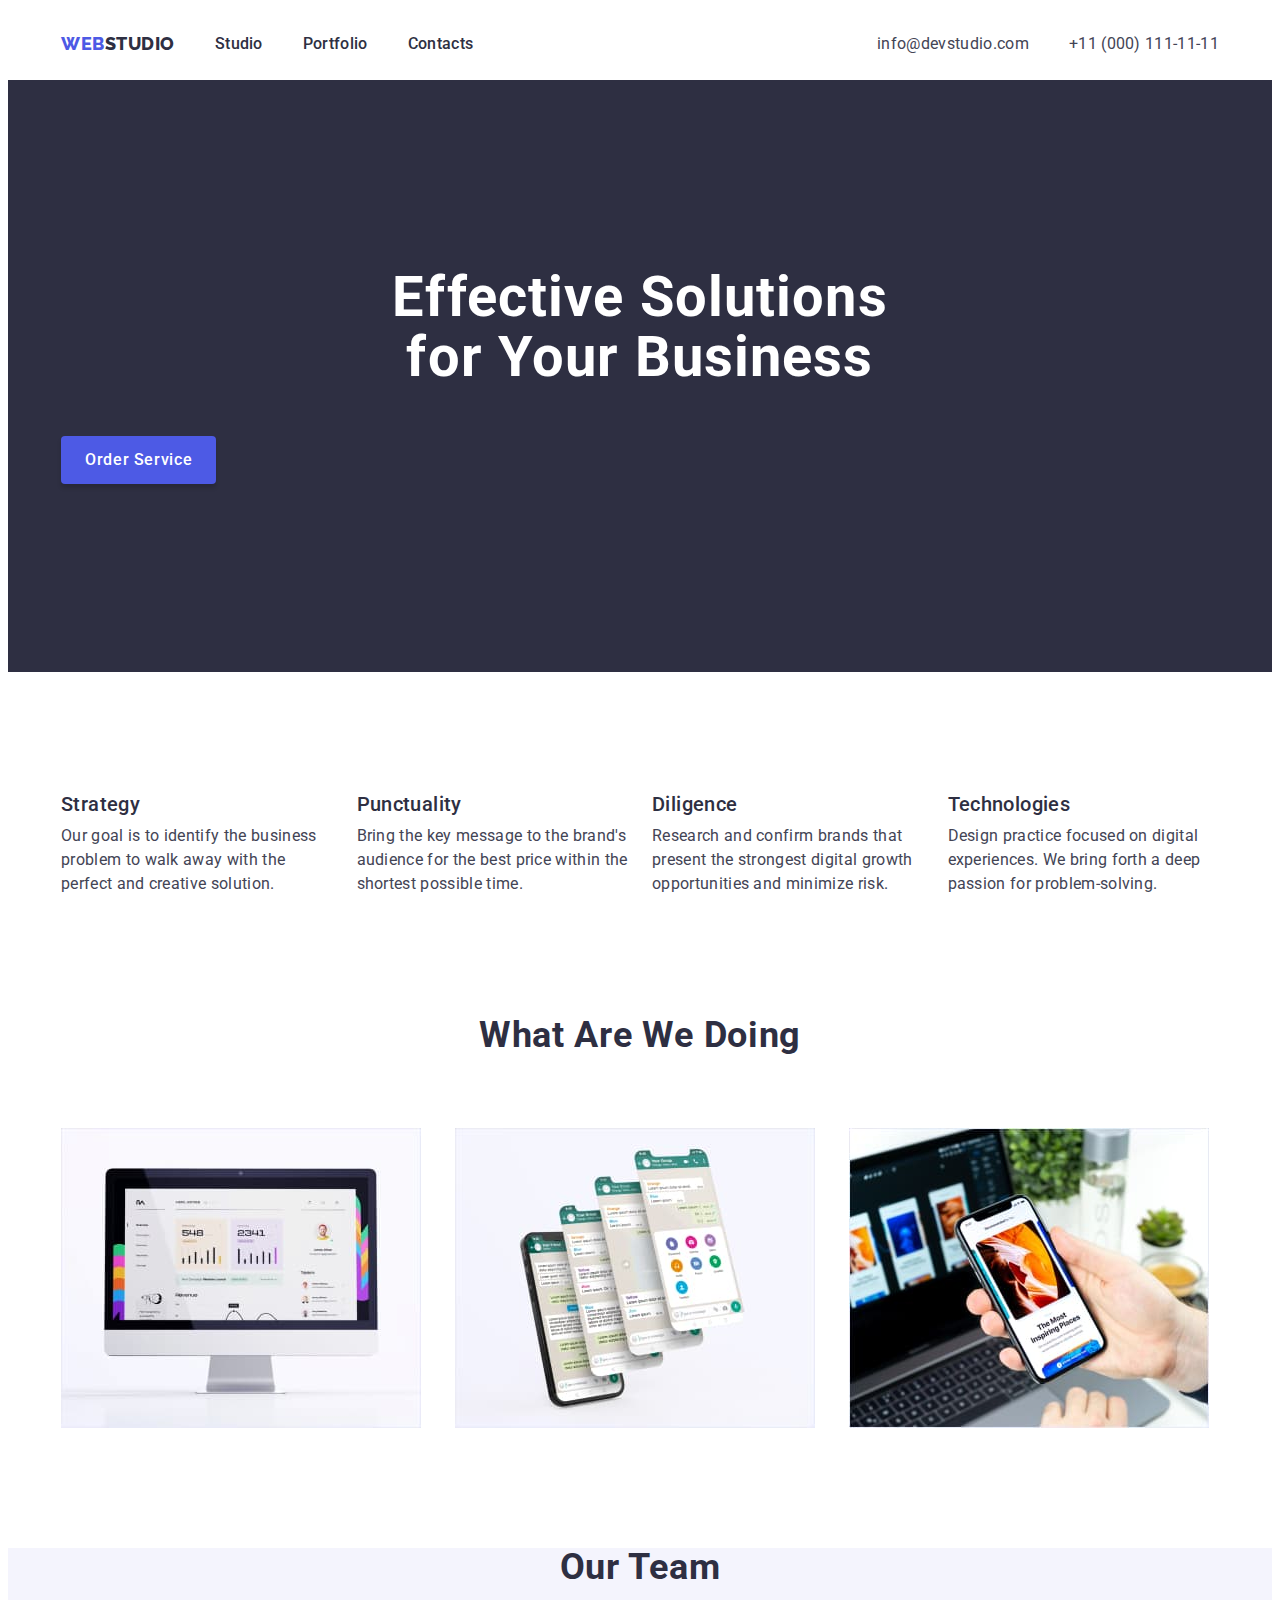
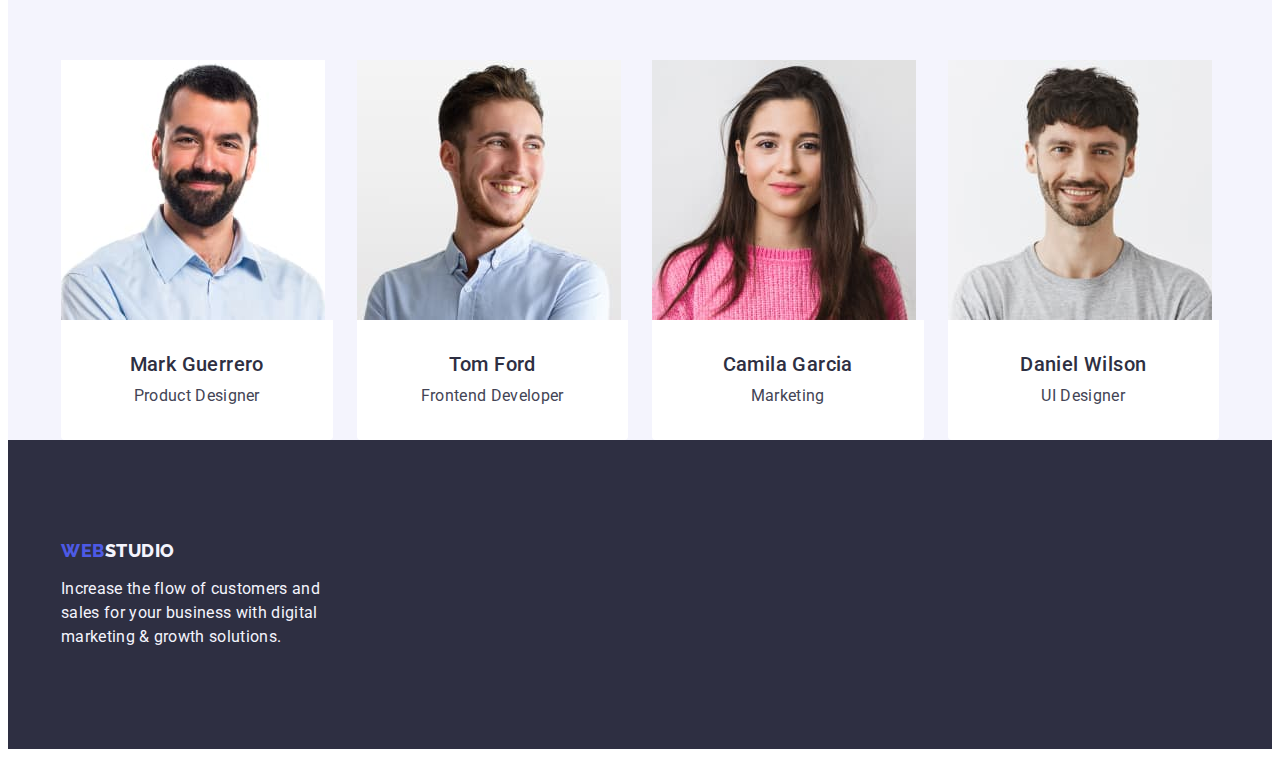
==== commit 08abf267: "hw3m4" ====
--- a/index.html
+++ b/index.html
@@ -16,7 +16,7 @@
   </head>
 
   <body>
-    <header class="header-class">
+    <header class="">
       <div class="container flex-container ">
         <nav class="nav-class flex-container">
           <a class="main-return-index link" href="./index.html">Web<span class="logo-studio">Studio</span></a>
@@ -47,7 +47,7 @@
 
       <section class="main-section-second">
         
-        <div class="container container-second">
+        <div class="container">
           <h2 class=" visually-hidden ">make world beautiful</h2>
           <ul class="container-second  list">
             <li class="second-li">
@@ -149,7 +149,7 @@
     </main>
 
     <footer class="footer-class">
-      <div class="container footer-class">
+      <div class="container">
         <a class="main-footer-index link " href="./index.html">Web<span class="main-span-footer">Studio</span></a>
         <p class="main-p-footer size-p-footer">
             Increase the flow of customers and sales for your business with digital
--- a/css/styles.css
+++ b/css/styles.css
@@ -1,8 +1,7 @@
 body{
     font-family: "Roboto", sans-serif;
-    font-weight: 500;
-    color: #434455;
-    background-color:#FFFFFF;}
+    color: var(--color-main-p);
+    background-color: var(--title-color);}
 :root{
     --title-color:#ffffff;
     --background-color-body:#2e2f42;
@@ -29,6 +28,7 @@
     line-height: 1.5;
     letter-spacing: 0.02em;
     color: var(--background-color-body);
+    display: block;
     gap: 40px;
     padding: 24px 0;
 }
@@ -43,7 +43,6 @@
     align-items: center;
     gap: 40px;
     justify-content: space-between;
-    border-bottom: 1px solid #e7e9fc
 }
 .flex-container-first{
     box-sizing: content-box;
@@ -163,7 +162,11 @@
     letter-spacing: 0.02em;
     max-width: 496px;
     color: var(--title-color);
-    
+    margin: auto;
+   
+        /* align-items: center; */
+       
+        
 }
 .main-button {
     font-family: "Roboto", sans-serif;
@@ -176,12 +179,10 @@
     background-color: var(--portfolio-filter-color);
     cursor: pointer;
     display: block;
-    align-items: center;
+    
+    margin-top: 48px;
     align-items: flex-start;
     padding: 12px 24px;
-    min-width: 169px;
-    height: 56px;
-    border: 1px solid var(--color-border-portfolio);
     box-shadow: 0px 4px 4px rgba(0, 0, 0, 0.15);
     border: none;
     border-radius: 4px;
@@ -193,7 +194,7 @@
     border: 1px solid transparent;
     }
 .main-section-second{
-    background: #E5E5E5;  
+    /* background: var(--color-sect-third);   */
     padding-top: 120px;
     padding-bottom: 120px;
 }
@@ -215,12 +216,12 @@
     color: var(--color-main-p);
 }
 .main-section-third{
-    background-color: var(--color-sect-third);
+    /* background-color: var(--color-sect-third); */
     padding-bottom: 120px;
 }
 .main-section-four {
     background-color: var(--color-main-total);
-    padding: 120px 0;
+    /* padding: 120px 0; */
 }
 .main-h-third {
     font-weight: 700;
@@ -252,15 +253,15 @@
 }
 .fio-job {
     border-radius: 0px 0px 4px 4px;
-    background-color: var(--background-color-body);
+    background-color: var(--title-color);
     padding: 32px 16px;
 }
 .footer-class{
     padding: 100px 0;
-    width: 1158px;
-    margin-left: 156 px;
+    /* width: 1158px; */
+    /* margin-left: 156 px; */
     /* display: inline-block; */
-    outline: 2px solid red;
+    /* outline: 2px solid red; */
     background-color: var(--background-color-body);
 }
  
@@ -277,10 +278,10 @@
     cursor: pointer;
     display: flex;
     box-sizing: border-box; 
-    align-items: center;
-    gap: 24px;
-    min-width: 116px;
-    height: 48x;
+    /* align-items: center; */
+    gap: 24px;
+    /* min-width: 116px; */
+    /* height: 48x; */
     flex-direction: row;
     justify-content: center;
     align-items: center;
@@ -304,7 +305,7 @@
         margin-top: 32px;
         margin-bottom: 8px;
         margin-left: 8px;
-        background-color: var(--portfolio-filter-background);
+        /* background-color: var(--portfolio-filter-background); */
 }
 .portfolio-p{
     font-size: 16px;
@@ -323,31 +324,22 @@
      flex-basis: calc((100% - 3 * 24px) / 4);
 }
 .header-class{
-    border-bottom: 1px solid #e7e9fc;
+    /* border-bottom: 1px solid #e7e9fc; */
 }
 .container {
     width: 1158px;
     padding: 0 15px;
-    box-sizing: border-box;
      margin: 0 auto;
-     outline: 2px solid #e7e9fc;
 }
 .container-first {
     width: 1158px;
-    display: flex;
-    flex-direction: column;
-    padding: 188px 0;
-    align-items: center;
  }
 .container-second {
     width: 1158px;
     display: flex;
-    flex-direction: row;
-    align-items: center;
-    outline: 2px solid red;
-    gap: 24px;
-    
-    /* flex-basis: calc((100% - 72px) / 4); */
+    /* flex-direction: row; */
+    /* align-items: center; */
+    gap: 24px;
 }
 .second-li{
     flex-basis: calc((100% - 72px) / 4);
@@ -356,14 +348,13 @@
     flex-basis: calc((100% - 48px) / 3);
 }
 .container-third{
-    width: 1158px;
-    display: flex;
-    padding-bottom: 120px;
+    /* width: 1158px; */
+    display: flex;
+    /* padding-bottom: 120px; */
     flex-direction: row;
     /* margin-left: 156 px; */
     /* margin-right: 156 px; */
     align-items: center;
-    outline: 2px solid red;
     margin: 0 auto;
     gap: 24px;
     justify-content: center;
@@ -385,24 +376,17 @@
     flex-basis: calc((100% - 72px) / 4);
 }
 .flex-container-menu-portfolio{
-    width: 1158px;
-    display: flex;
-    box-sizing: border-box;
-    flex-direction: row;
-    align-items: center;
-    outline: 2px solid red;
-    margin: 0 auto;
-    gap: 24px;
-    justify-content: center;
-    margin-bottom: 72px;
-    margin-left: 427 px;
-    margin-right: 427 px;
+    display: flex;
+    align-items: center;
+    gap: 24px;
+    justify-content: center;
+    /* margin-bottom: 72px; */
+  
 }
 .section-portfolio{
     /* width: 1158px; */
     padding-top: 96px;
-    padding-bottom: 120px;
-    
+     
 }
 .class-team-img{
     flex-basis: calc((100% - 72px) / 4);
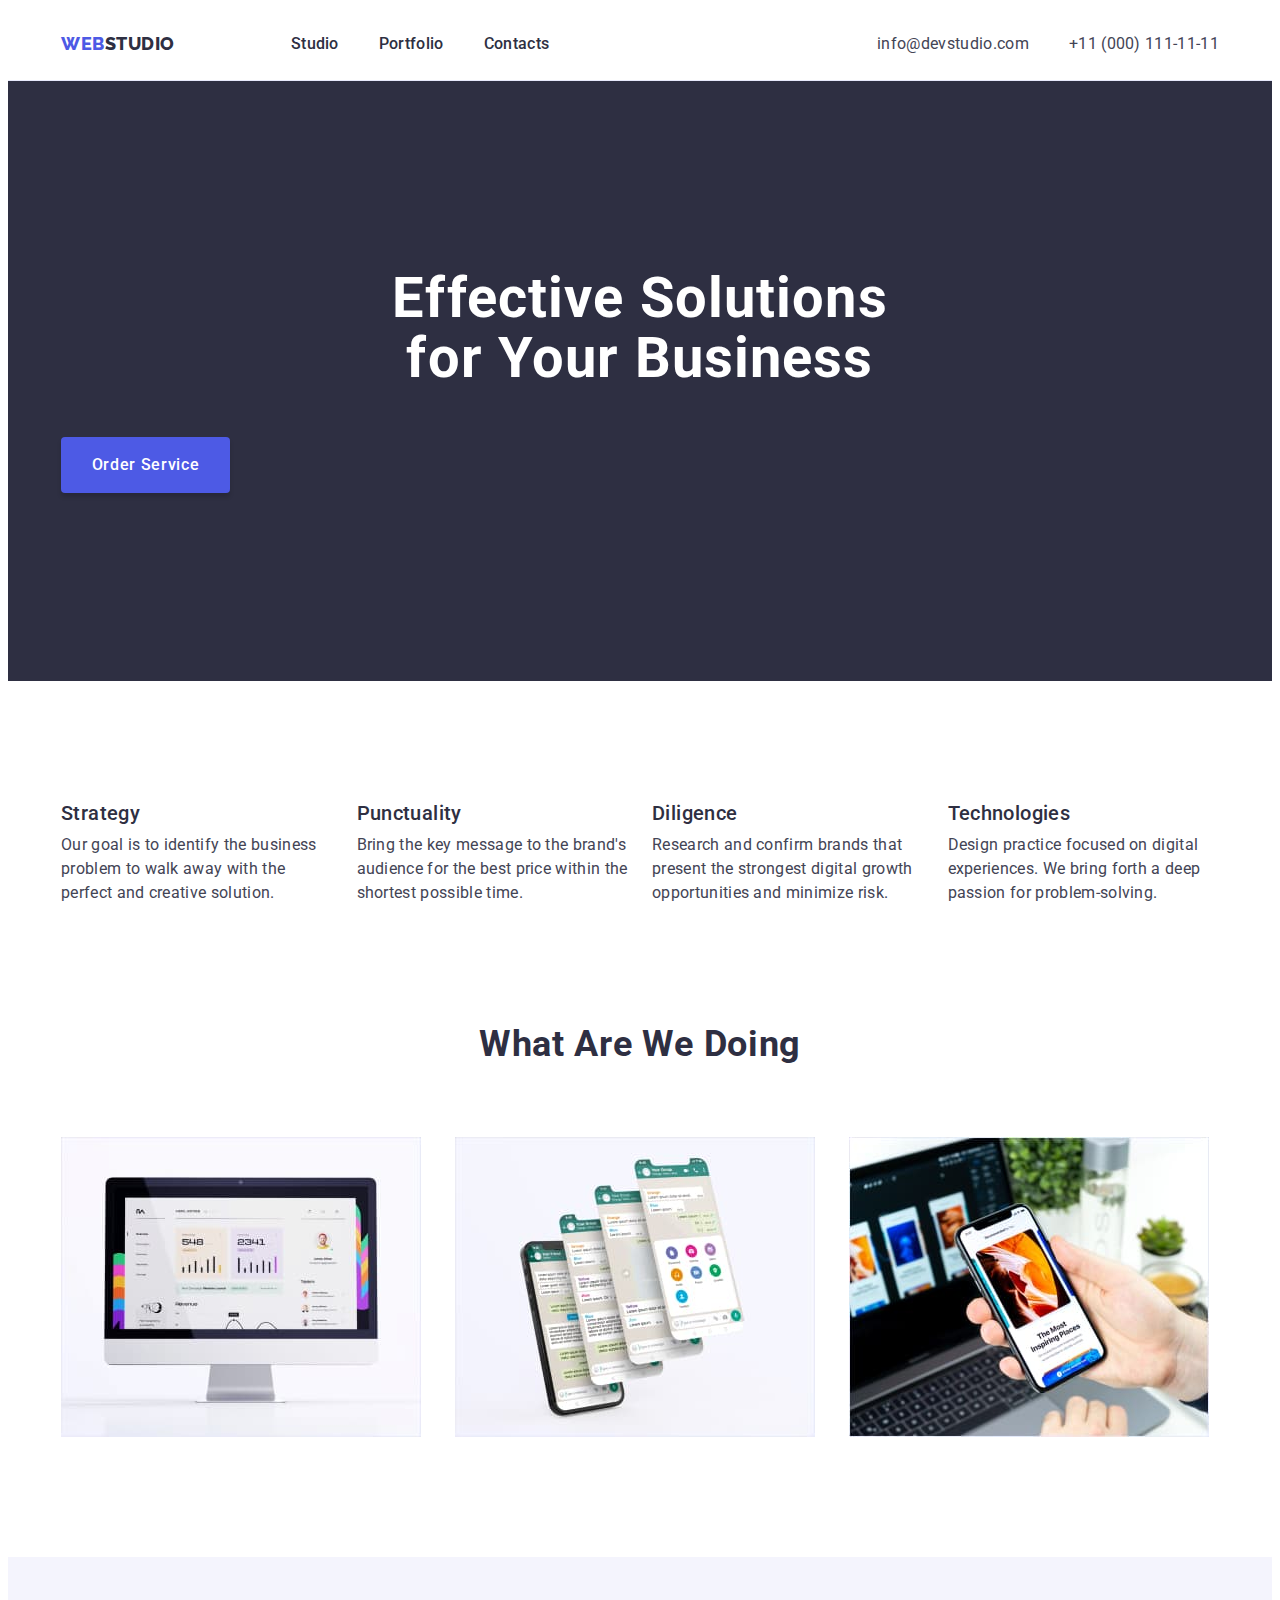
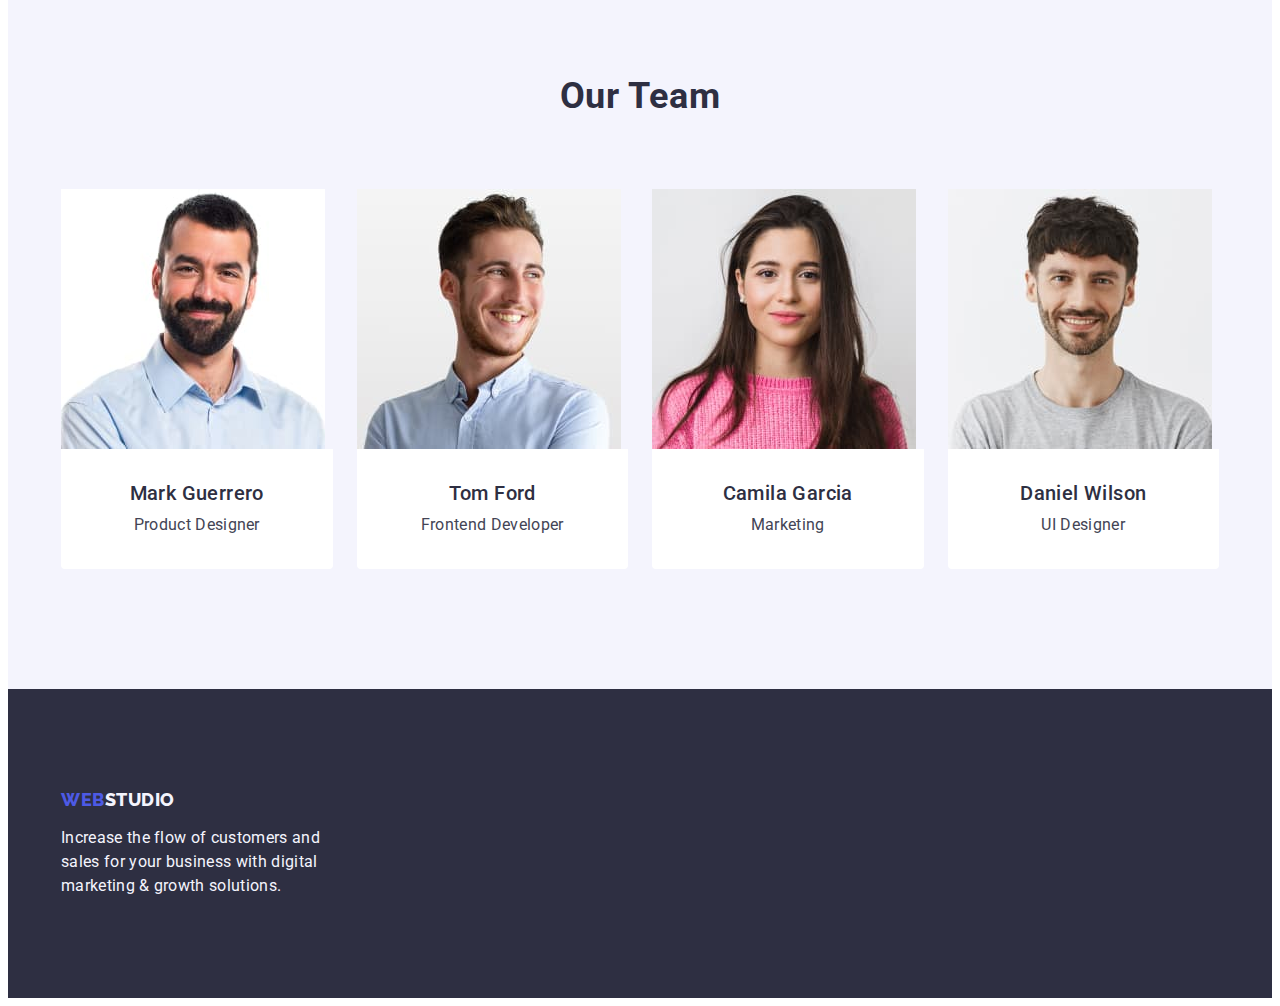
==== commit c049cca5: "hw3m4" ====
--- a/index.html
+++ b/index.html
@@ -16,7 +16,7 @@
   </head>
 
   <body>
-    <header class="">
+    <header class="header-class">
       <div class="container flex-container ">
         <nav class="nav-class flex-container">
           <a class="main-return-index link" href="./index.html">Web<span class="logo-studio">Studio</span></a>
--- a/css/styles.css
+++ b/css/styles.css
@@ -105,6 +105,7 @@
         line-height: 1.17;
         letter-spacing: 0.03em;
         text-transform: uppercase;
+        margin-right: 76px;
  }
 
 .main-footer-index {
@@ -179,14 +180,15 @@
     background-color: var(--portfolio-filter-color);
     cursor: pointer;
     display: block;
-    
+
     margin-top: 48px;
     align-items: flex-start;
     padding: 12px 24px;
     box-shadow: 0px 4px 4px rgba(0, 0, 0, 0.15);
     border: none;
     border-radius: 4px;
-   
+    min-width: 169px;
+    height: 56px;
 }
 .main-button:hover,
 .main-button:focus {
@@ -221,7 +223,7 @@
 }
 .main-section-four {
     background-color: var(--color-main-total);
-    /* padding: 120px 0; */
+    padding: 120px 0;
 }
 .main-h-third {
     font-weight: 700;
@@ -324,7 +326,7 @@
      flex-basis: calc((100% - 3 * 24px) / 4);
 }
 .header-class{
-    /* border-bottom: 1px solid #e7e9fc; */
+    border-bottom: 1px solid #e7e9fc;
 }
 .container {
     width: 1158px;
@@ -386,6 +388,7 @@
 .section-portfolio{
     /* width: 1158px; */
     padding-top: 96px;
+    padding-bottom: 120px;
      
 }
 .class-team-img{
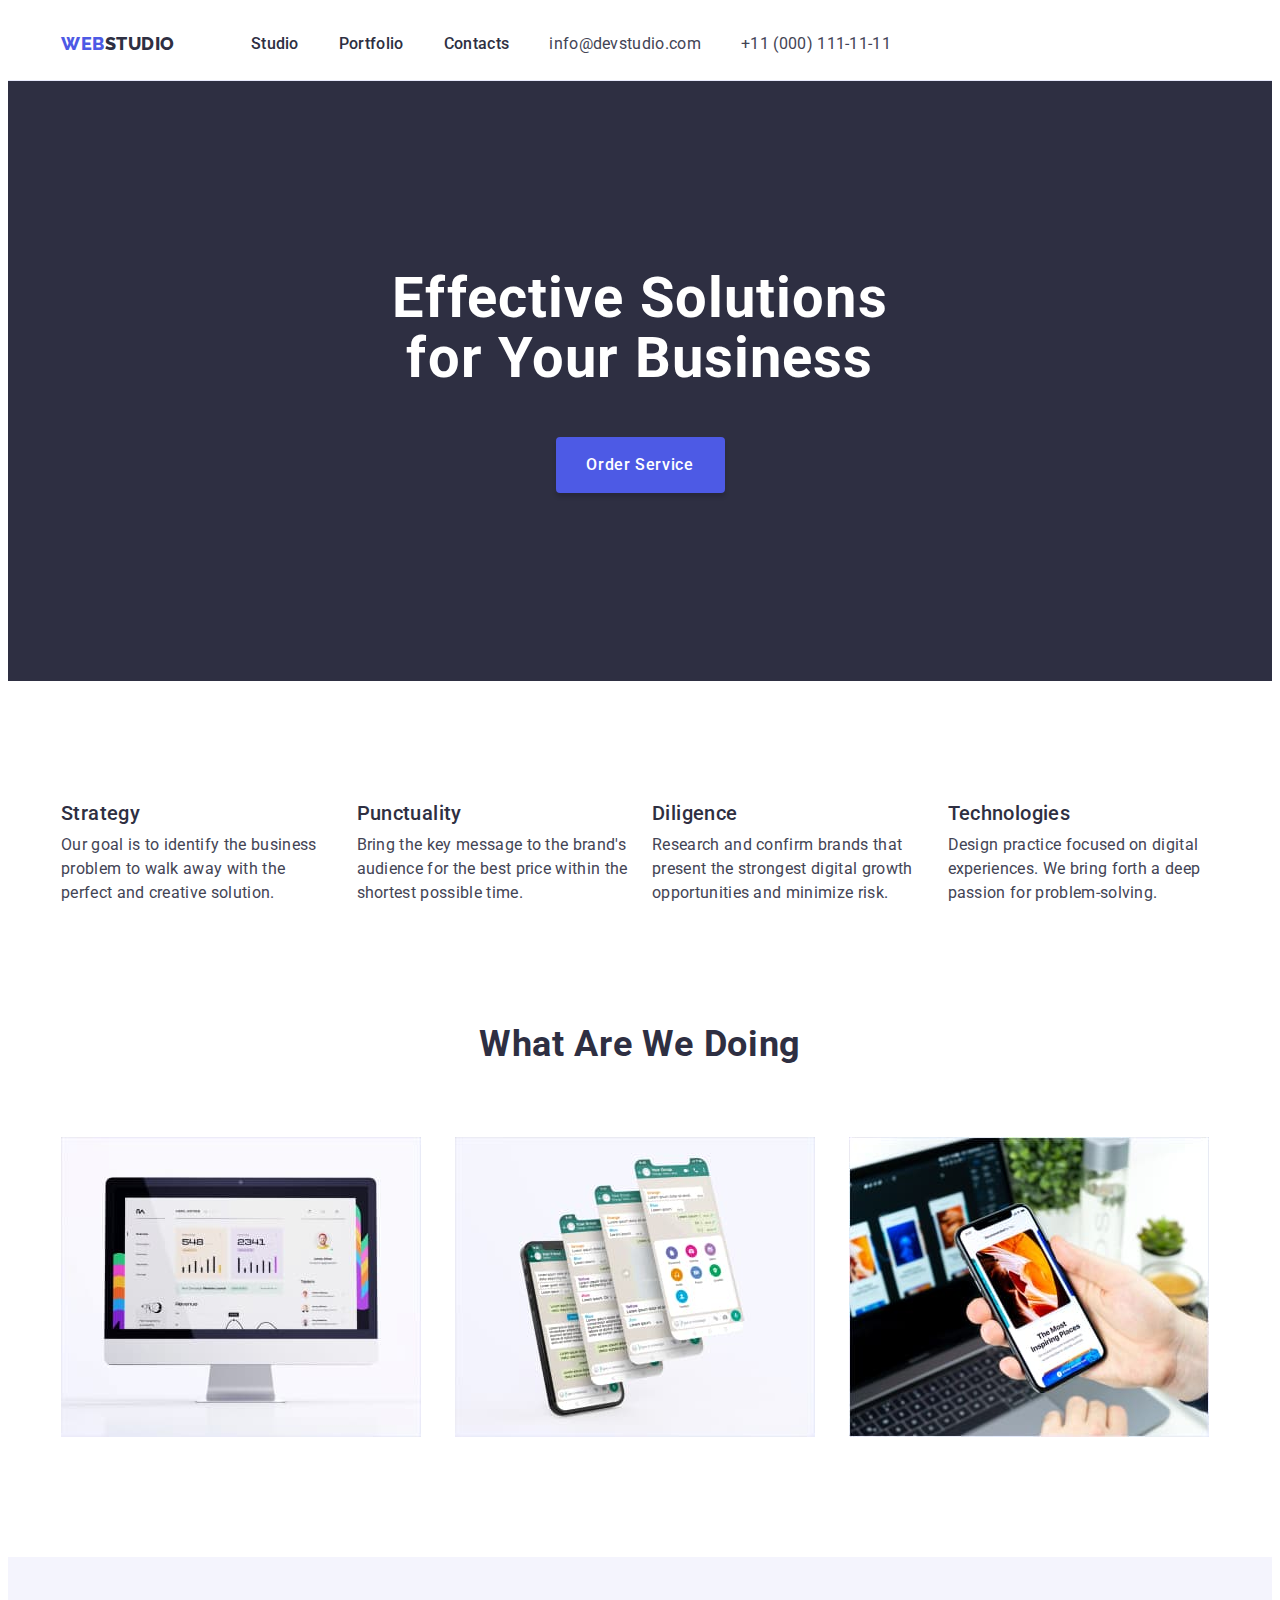
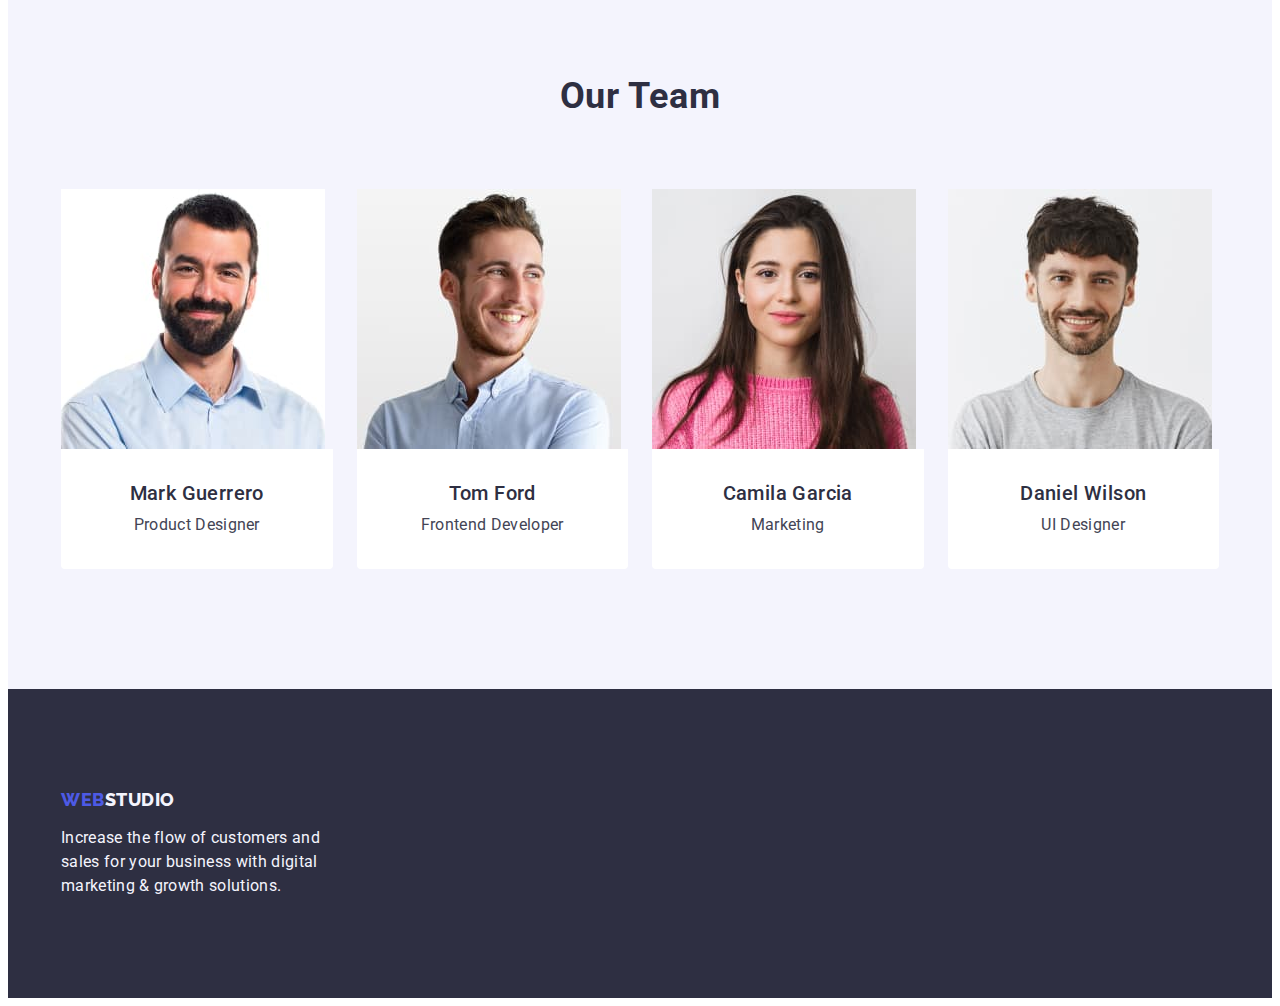
==== commit e76f2af1: "hw3m5" ====
--- a/index.html
+++ b/index.html
@@ -18,7 +18,7 @@
   <body>
     <header class="header-class">
       <div class="container flex-container ">
-        <nav class="nav-class flex-container">
+        <nav class="nav-class ">
           <a class="main-return-index link" href="./index.html">Web<span class="logo-studio">Studio</span></a>
           <ul class="flex-container list">
             <li><a class="main-menu link" href="./index.html">Studio</a></li>
--- a/css/styles.css
+++ b/css/styles.css
@@ -36,14 +36,19 @@
  .main-menu:focus {
     color: var(--color-focus-blu);
 }
-.nav-class {}
+.nav-class {
+    display: flex;
+    align-items: center;
+    /* gap: 40px; */
+    justify-content: space-between;
+}
 
 .flex-container{
     display: flex;
     align-items: center;
     gap: 40px;
-    justify-content: space-between;
-}
+    /* justify-content: space-between; */
+} 
 .flex-container-first{
     box-sizing: content-box;
     display: flex;
@@ -60,7 +65,8 @@
     align-items: center;
     column-gap: 24px;
     row-gap: 48px;
-    margin-bottom: 72px;
+    margin-top: 72px;
+    /* margin-bottom: 72px; */
     border-top: none;
 }
 .portfolio-li{
@@ -69,16 +75,14 @@
 }
 .portfolio-list{
     padding: 32px 16px;
-
+    /* padding: 0px 16px; */
     border: 1px solid var(--color-border-portfolio);
     border-top: none;
 }
 .flex-container-menu-portfolio{
     display: flex;
-    align-items: center;
-    gap: 24px;
-    margin-bottom: 72px;
-    padding-top: 96px;
+    /* align-items: center; */
+    gap: 24px;
 }   
 .flex-container-third {
     display: flex;
@@ -180,7 +184,7 @@
     background-color: var(--portfolio-filter-color);
     cursor: pointer;
     display: block;
-
+margin: auto;
     margin-top: 48px;
     align-items: flex-start;
     padding: 12px 24px;
@@ -278,15 +282,15 @@
     background-color: var(--portfolio-filter-background);
     color:var(--portfolio-filter-color);
     cursor: pointer;
-    display: flex;
-    box-sizing: border-box; 
+    /* display: flex; */
+    /* box-sizing: border-box;  */
     /* align-items: center; */
-    gap: 24px;
+    /* gap: 24px; */
     /* min-width: 116px; */
     /* height: 48x; */
-    flex-direction: row;
-    justify-content: center;
-    align-items: center;
+    /* flex-direction: row; */
+    /* justify-content: center; */
+    /* align-items: center; */
     padding: 12px 24px;
     border: 1px solid #E7E9FC;
     border-radius: 4px;
@@ -304,9 +308,9 @@
         line-height: 1.2;
         letter-spacing: 0.02em;
         color: var(--background-color-body);
-        margin-top: 32px;
+        /* margin-top: 32px; */
         margin-bottom: 8px;
-        margin-left: 8px;
+        /* margin-left: 8px; */
         /* background-color: var(--portfolio-filter-background); */
 }
 .portfolio-p{
@@ -314,7 +318,7 @@
     line-height: 1.5;
     letter-spacing: 0.02em;
     color: var(--color-main-menu);
-    margin-left: 8px;
+    /* margin-left: 8px; */
 } 
 .main-img{
     display: block; 
@@ -388,7 +392,7 @@
 .section-portfolio{
     /* width: 1158px; */
     padding-top: 96px;
-    padding-bottom: 120px;
+    padding-bottom: 72px;
      
 }
 .class-team-img{
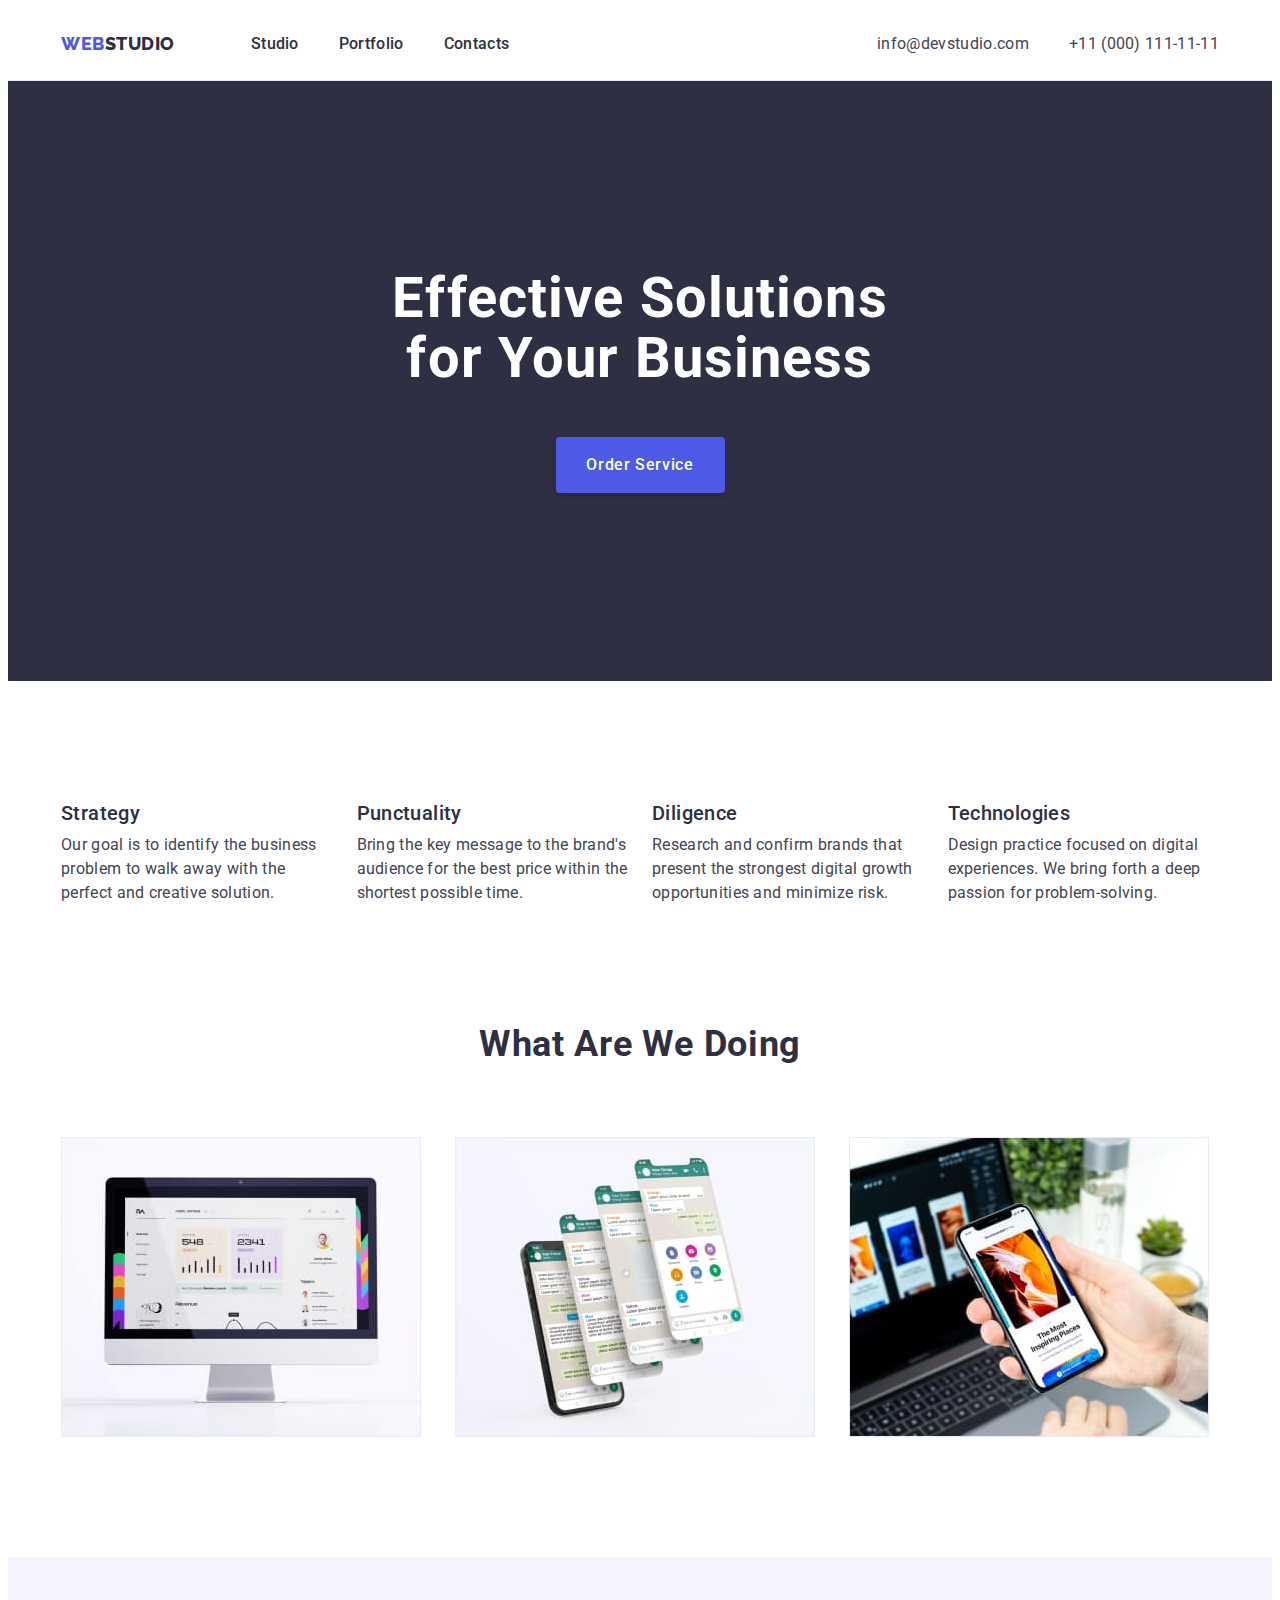
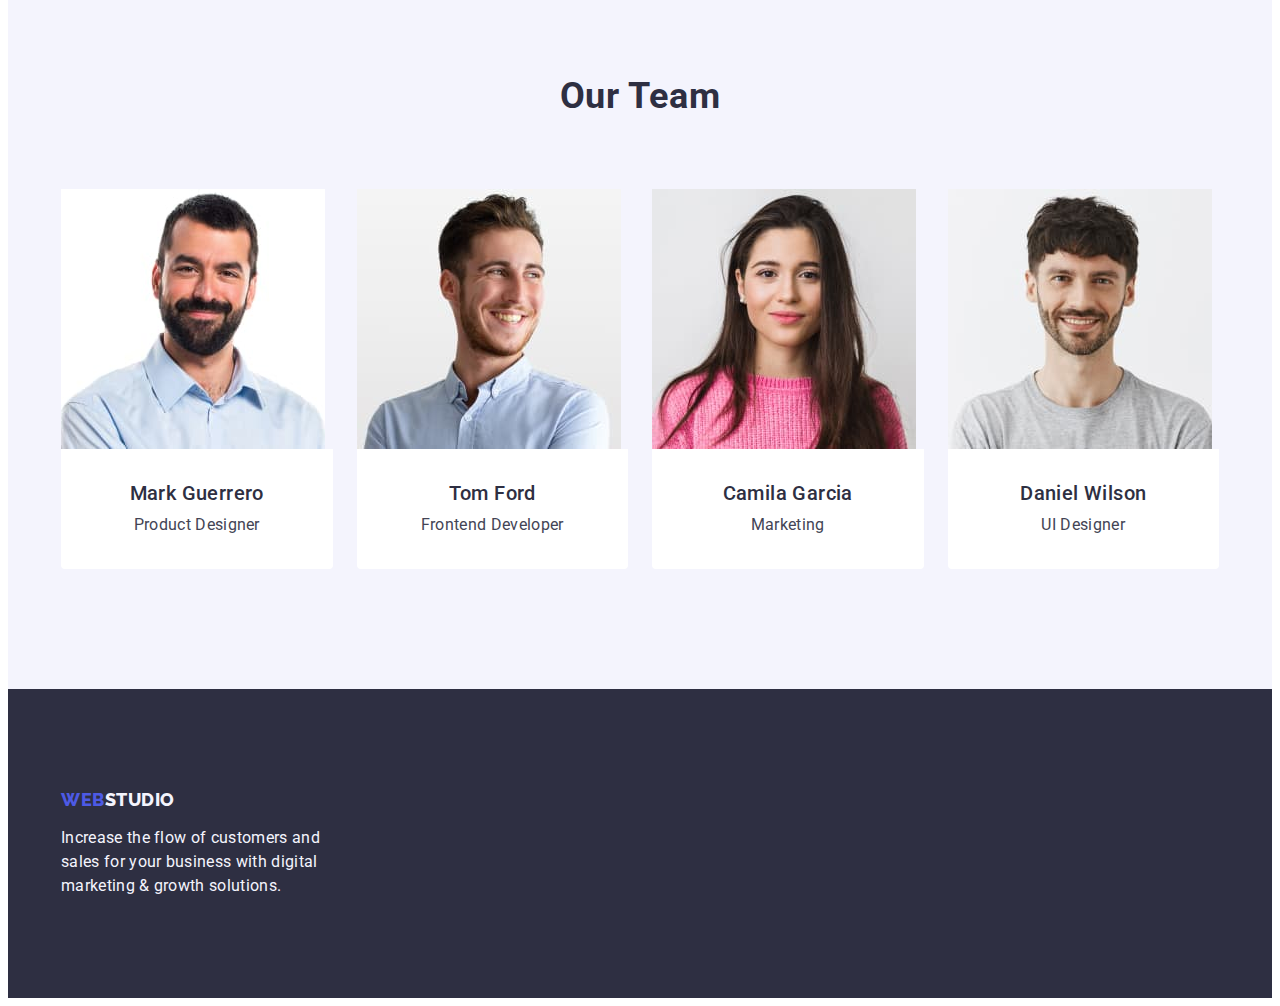
==== commit 1cb32285: "hw3v6" ====
--- a/index.html
+++ b/index.html
@@ -16,8 +16,8 @@
   </head>
 
   <body>
-    <header class="header-class">
-      <div class="container flex-container ">
+    <header class=" header-class">
+      <div class="container nav-class  ">
         <nav class="nav-class ">
           <a class="main-return-index link" href="./index.html">Web<span class="logo-studio">Studio</span></a>
           <ul class="flex-container list">
@@ -27,8 +27,8 @@
           </ul>
         </nav>
       
-        <address class="main-adress flex-container">
-          <ul class="flex-container list">
+        <address class="main-adress ">
+          <ul class="adr-container list">
             <li><a class="main-email-tel link" href="mailto:info@devstudio.com">info@devstudio.com</a></li>
             <li><a class="main-email-tel link" href="tel:+110001111111">+11 (000) 111-11-11</a></li>
           </ul>
--- a/css/styles.css
+++ b/css/styles.css
@@ -42,7 +42,12 @@
     /* gap: 40px; */
     justify-content: space-between;
 }
-
+.adr-container {
+    display: flex;
+    /* align-items: left; */
+    gap: 40px;
+    /* justify-content: space-between; */
+}
 .flex-container{
     display: flex;
     align-items: center;
@@ -65,8 +70,6 @@
     align-items: center;
     column-gap: 24px;
     row-gap: 48px;
-    margin-top: 72px;
-    /* margin-bottom: 72px; */
     border-top: none;
 }
 .portfolio-li{
@@ -75,14 +78,13 @@
 }
 .portfolio-list{
     padding: 32px 16px;
-    /* padding: 0px 16px; */
     border: 1px solid var(--color-border-portfolio);
     border-top: none;
 }
 .flex-container-menu-portfolio{
     display: flex;
-    /* align-items: center; */
-    gap: 24px;
+    gap: 24px;
+    margin-bottom: 72px;
 }   
 .flex-container-third {
     display: flex;
@@ -110,6 +112,7 @@
         letter-spacing: 0.03em;
         text-transform: uppercase;
         margin-right: 76px;
+        /* margin-left: 156px; */
  }
 
 .main-footer-index {
@@ -141,6 +144,7 @@
 }
 .main-adress {
     font-style: normal; 
+    /* margin-right: 141px; */
 }
 
 .main-email-tel{
@@ -168,10 +172,6 @@
     max-width: 496px;
     color: var(--title-color);
     margin: auto;
-   
-        /* align-items: center; */
-       
-        
 }
 .main-button {
     font-family: "Roboto", sans-serif;
@@ -264,10 +264,6 @@
 }
 .footer-class{
     padding: 100px 0;
-    /* width: 1158px; */
-    /* margin-left: 156 px; */
-    /* display: inline-block; */
-    /* outline: 2px solid red; */
     background-color: var(--background-color-body);
 }
  
@@ -330,6 +326,8 @@
      flex-basis: calc((100% - 3 * 24px) / 4);
 }
 .header-class{
+   /* padding-left: 156px; */
+   /* padding-right: 156px;  */
     border-bottom: 1px solid #e7e9fc;
 }
 .container {
@@ -386,13 +384,13 @@
     align-items: center;
     gap: 24px;
     justify-content: center;
-    /* margin-bottom: 72px; */
+    margin-bottom: 72px;
   
 }
 .section-portfolio{
     /* width: 1158px; */
     padding-top: 96px;
-    padding-bottom: 72px;
+    padding-bottom: 120px;
      
 }
 .class-team-img{
